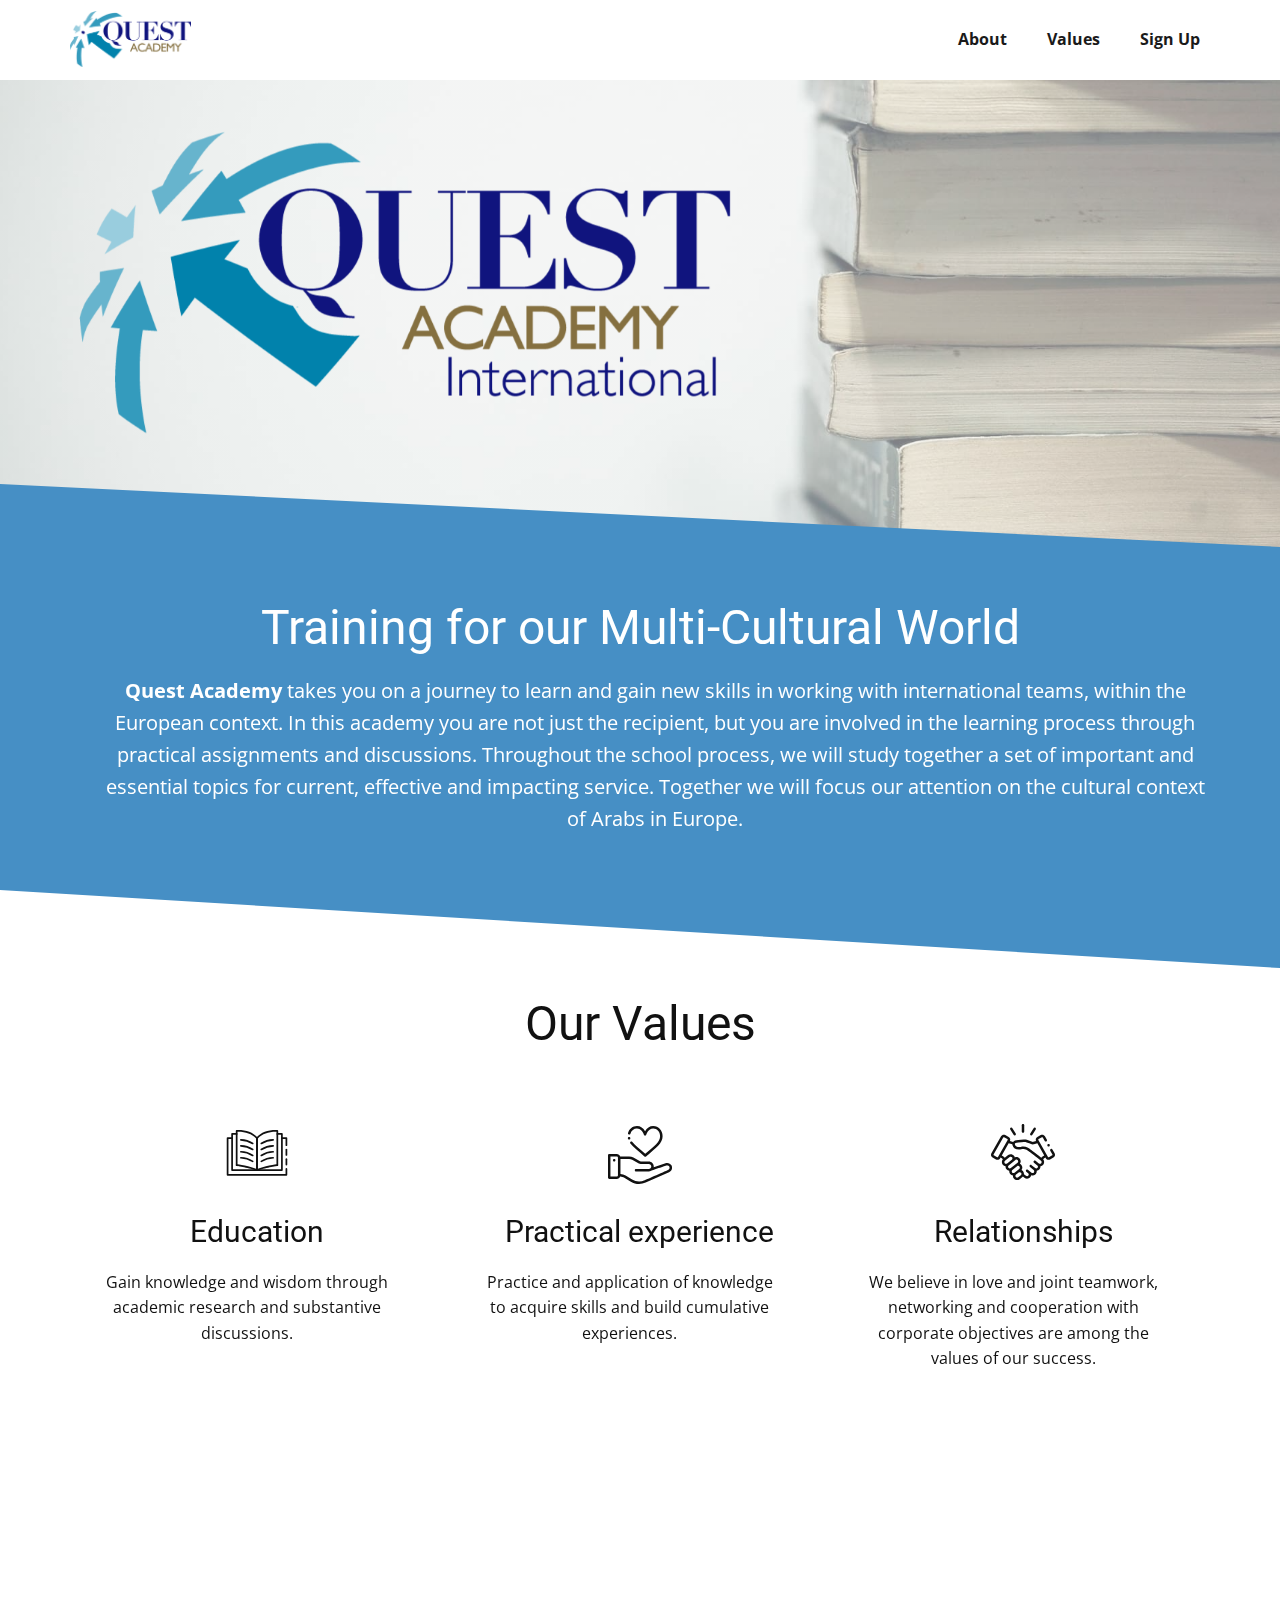
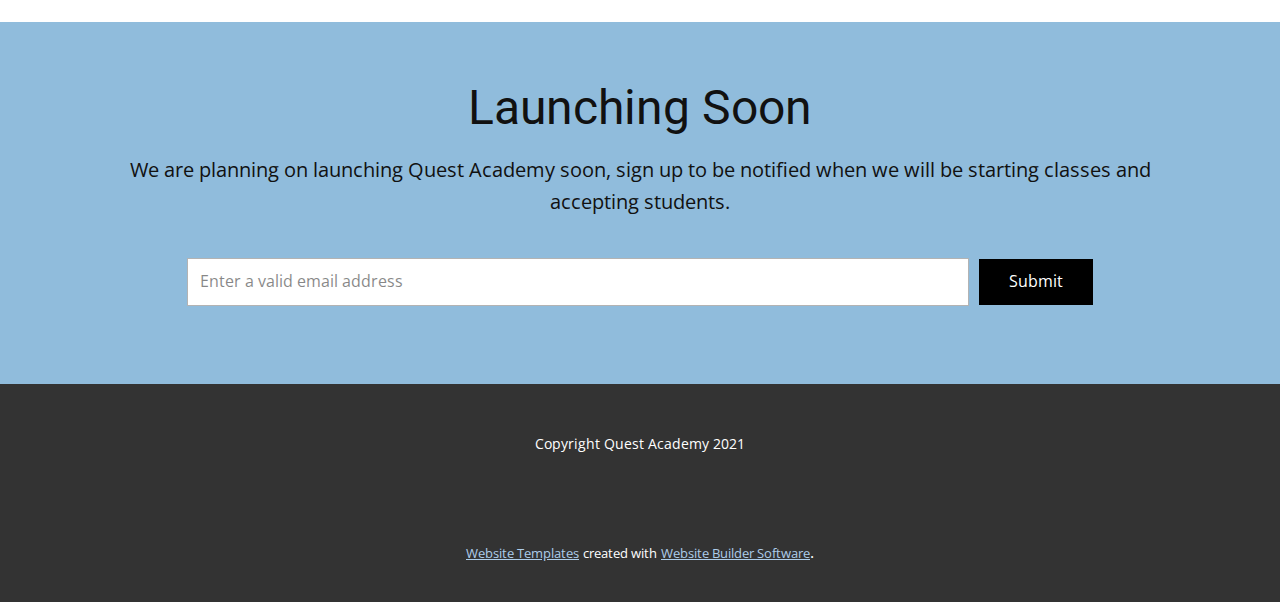
==== Home.html @ 36da14af "Complete overhaul of website to simplify it" ====
<!DOCTYPE html>
<html style="font-size: 16px;">
  <head>
    <meta name="viewport" content="width=device-width, initial-scale=1.0">
    <meta charset="utf-8">
    <meta name="keywords" content="Training for our Multi-Cultural World, Our Values, Launching Soon">
    <meta name="description" content="">
    <meta name="page_type" content="np-template-header-footer-from-plugin">
    <title>Home</title>
    <link rel="stylesheet" href="nicepage.css" media="screen">
<link rel="stylesheet" href="Home.css" media="screen">
    <script class="u-script" type="text/javascript" src="jquery.js" defer=""></script>
    <script class="u-script" type="text/javascript" src="nicepage.js" defer=""></script>
    <meta name="generator" content="Nicepage 3.13.2, nicepage.com">
    <link id="u-theme-google-font" rel="stylesheet" href="https://fonts.googleapis.com/css?family=Roboto:100,100i,300,300i,400,400i,500,500i,700,700i,900,900i|Open+Sans:300,300i,400,400i,600,600i,700,700i,800,800i">
    
    
    
    
    
    
    
    <script type="application/ld+json">{
		"@context": "http://schema.org",
		"@type": "Organization",
		"name": "",
		"url": "index.html",
		"logo": "images/QALogonosubtext.png"
}</script>
    <meta property="og:title" content="Home">
    <meta property="og:type" content="website">
    <meta name="theme-color" content="#478ac9">
    <link rel="canonical" href="index.html">
    <meta property="og:url" content="index.html">
  </head>
  <body class="u-body"><header class="u-clearfix u-header u-sticky u-white u-header" id="sec-e1b5"><div class="u-clearfix u-sheet u-sheet-1">
        <a href="#" class="u-image u-logo u-image-1" data-image-width="1000" data-image-height="463">
          <img src="images/QALogonosubtext.png" class="u-logo-image u-logo-image-1" data-image-width="121.2">
        </a>
        <nav class="u-menu u-menu-one-level u-offcanvas u-menu-1">
          <div class="menu-collapse" style="font-size: 1rem; letter-spacing: 0px; font-weight: 700;">
            <a class="u-button-style u-custom-active-border-color u-custom-active-color u-custom-border u-custom-border-color u-custom-borders u-custom-hover-border-color u-custom-hover-color u-custom-left-right-menu-spacing u-custom-padding-bottom u-custom-text-active-color u-custom-text-color u-custom-text-hover-color u-custom-top-bottom-menu-spacing u-nav-link u-text-active-palette-1-base u-text-hover-palette-2-base" href="#">
              <svg><use xmlns:xlink="http://www.w3.org/1999/xlink" xlink:href="#menu-hamburger"></use></svg>
              <svg version="1.1" xmlns="http://www.w3.org/2000/svg" xmlns:xlink="http://www.w3.org/1999/xlink"><defs><symbol id="menu-hamburger" viewBox="0 0 16 16" style="width: 16px; height: 16px;"><rect y="1" width="16" height="2"></rect><rect y="7" width="16" height="2"></rect><rect y="13" width="16" height="2"></rect>
</symbol>
</defs></svg>
            </a>
          </div>
          <div class="u-custom-menu u-nav-container">
            <ul class="u-nav u-spacing-20 u-unstyled u-nav-1"><li class="u-nav-item"><a class="u-border-active-palette-1-base u-border-hover-palette-1-base u-border-no-left u-border-no-right u-border-no-top u-button-style u-nav-link u-text-active-custom-color-1 u-text-grey-90 u-text-hover-custom-color-1" href="Home.html#sec-a750" data-page-id="876916446" style="padding: 10px;">About</a>
</li><li class="u-nav-item"><a class="u-border-active-palette-1-base u-border-hover-palette-1-base u-border-no-left u-border-no-right u-border-no-top u-button-style u-nav-link u-text-active-custom-color-1 u-text-grey-90 u-text-hover-custom-color-1" href="Home.html#sec-dbb0" data-page-id="876916446" style="padding: 10px;">Values</a>
</li><li class="u-nav-item"><a class="u-border-active-palette-1-base u-border-hover-palette-1-base u-border-no-left u-border-no-right u-border-no-top u-button-style u-nav-link u-text-active-custom-color-1 u-text-grey-90 u-text-hover-custom-color-1" href="Home.html#sec-e4e4" data-page-id="876916446" style="padding: 10px;">Sign Up</a>
</li></ul>
          </div>
          <div class="u-custom-menu u-nav-container-collapse">
            <div class="u-black u-container-style u-inner-container-layout u-opacity u-opacity-95 u-sidenav">
              <div class="u-sidenav-overflow">
                <div class="u-menu-close"></div>
                <ul class="u-align-center u-nav u-popupmenu-items u-unstyled u-nav-2"><li class="u-nav-item"><a class="u-button-style u-nav-link" href="Home.html#sec-a750" data-page-id="876916446" style="padding: 10px 20px;">About</a>
</li><li class="u-nav-item"><a class="u-button-style u-nav-link" href="Home.html#sec-dbb0" data-page-id="876916446" style="padding: 10px 20px;">Values</a>
</li><li class="u-nav-item"><a class="u-button-style u-nav-link" href="Home.html#sec-e4e4" data-page-id="876916446" style="padding: 10px 20px;">Sign Up</a>
</li></ul>
              </div>
            </div>
            <div class="u-black u-menu-overlay u-opacity u-opacity-70"></div>
          </div>
        </nav>
      </div></header>
    <section class="u-clearfix u-image u-parallax u-shading u-section-1" id="sec-7395" data-image-width="2000" data-image-height="1333">
      <img src="images/QAInternational.png" alt="" class="u-align-left u-image u-image-default u-image-1" data-image-width="1000" data-image-height="579" data-animation-name="fadeIn" data-animation-duration="1000" data-animation-delay="0" data-animation-direction="Left">
      <div class="u-expanded-width u-shape u-shape-svg u-text-custom-color-1 u-shape-1">
        <svg class="u-svg-link" preserveAspectRatio="none" viewBox="0 0 160 160" style=""><use xmlns:xlink="http://www.w3.org/1999/xlink" xlink:href="#svg-f0b7"></use></svg>
        <svg class="u-svg-content" viewBox="0 0 160 160" x="0px" y="0px" id="svg-f0b7"><path d="M160,160H0V0L160,160z"></path></svg>
      </div>
    </section>
    <section class="u-clearfix u-custom-color-1 u-section-2" id="sec-a750">
      <div class="u-clearfix u-sheet u-valign-middle u-sheet-1">
        <h1 class="u-align-center u-text u-text-default u-text-1" data-animation-name="fadeIn" data-animation-duration="1000" data-animation-delay="0" data-animation-direction="">Training for our Multi-Cultural World</h1>
        <p class="u-align-center u-large-text u-text u-text-default u-text-font u-text-variant u-text-2" data-animation-name="fadeIn" data-animation-duration="1000" data-animation-delay="0">
          <span style="font-weight: 700;">Quest Academy</span> takes you on a journey to learn and gain new skills in working with international teams, within the European context. In this academy you are not just the recipient, but you are involved in the learning process through practical assignments and discussions. Throughout the school process, we will study together a set of important and essential topics for current, effective and impacting service. Together we will focus our attention on the cultural context of Arabs in Europe.
        </p>
      </div>
    </section>
    <section class="u-clearfix u-section-3" id="sec-dbb0">
      <div class="u-expanded-width u-flip-horizontal u-flip-vertical u-shape u-shape-svg u-text-custom-color-1 u-shape-1">
        <svg class="u-svg-link" preserveAspectRatio="none" viewBox="0 0 160 160" style=""><use xmlns:xlink="http://www.w3.org/1999/xlink" xlink:href="#svg-7c71"></use></svg>
        <svg class="u-svg-content" viewBox="0 0 160 160" x="0px" y="0px" id="svg-7c71"><path d="M160,160H0V0L160,160z"></path></svg>
      </div>
      <h1 class="u-align-center u-text u-text-default u-text-1" data-animation-name="fadeIn" data-animation-duration="1000" data-animation-delay="0">Our Values</h1>
    </section>
    <section class="u-align-center u-clearfix u-section-4" id="sec-cf0f">
      <div class="u-clearfix u-sheet u-valign-middle u-sheet-1">
        <div class="u-expanded-width u-list u-list-1">
          <div class="u-repeater u-repeater-1">
            <div class="u-align-center u-container-style u-list-item u-repeater-item u-list-item-1" data-animation-name="fadeIn" data-animation-duration="1000" data-animation-delay="0">
              <div class="u-container-layout u-similar-container u-valign-top u-container-layout-1"><span class="u-icon u-icon-circle u-icon-1"><svg class="u-svg-link" preserveAspectRatio="xMidYMin slice" viewBox="0 0 74 74" style=""><use xmlns:xlink="http://www.w3.org/1999/xlink" xlink:href="#svg-b861"></use></svg><svg class="u-svg-content" viewBox="0 0 74 74" id="svg-b861"><path d="m71 41.34a1 1 0 0 1 -1-1v-6.23a1 1 0 0 1 2 0v6.23a1 1 0 0 1 -1 1z"></path><path d="m71 64.36h-68a1 1 0 0 1 -1-1v-42.42a1 1 0 0 1 1-1h5.21a1 1 0 0 1 0 2h-4.21v40.42h66v-5.78a1 1 0 0 1 2 0v6.78a1 1 0 0 1 -1 1z"></path><path d="m71 52.58a1 1 0 0 1 -1-1v-6.24a1 1 0 0 1 2 0v6.24a1 1 0 0 1 -1 1z"></path><path d="m71 30.11a1 1 0 0 1 -1-1v-7.17h-4.21a1 1 0 0 1 0-2h5.21a1 1 0 0 1 1 1v8.17a1 1 0 0 1 -1 1z"></path><path d="m65.8 58.9h-57.595a1 1 0 0 1 -1-1v-41.769a1 1 0 0 1 1-1h5.285a1 1 0 1 1 0 2h-4.285v39.769h55.595v-39.769h-4.29a1 1 0 1 1 0-2h5.29a1 1 0 0 1 1 1v41.769a1 1 0 0 1 -1 1z"></path><path d="m37 58.909a1 1 0 0 1 -1-1v-36.973a1 1 0 0 1 .278-.692c5.922-6.182 13.627-8.914 24.26-8.581a1 1 0 0 1 .969 1v39.437a1 1 0 0 1 -2 0v-38.459c-9.364-.113-16.22 2.343-21.507 7.7v36.568a1 1 0 0 1 -1 1z"></path><path d="m37 58.909a1 1 0 0 1 -1-1v-36.567c-5.293-5.359-12.173-7.842-21.517-7.7v38.458a1 1 0 0 1 -2 0v-39.437a1 1 0 0 1 .97-1c10.627-.33 18.339 2.4 24.269 8.581a1 1 0 0 1 .278.692v36.973a1 1 0 0 1 -1 1z"></path><path d="m37 58.911a1 1 0 0 1 -.441-1.9c7.7-3.765 23.169-5.821 23.823-5.907a1 1 0 0 1 .26 1.983c-.158.021-15.8 2.1-23.2 5.721a1 1 0 0 1 -.442.103z"></path><path d="m37 58.911a1 1 0 0 1 -.439-.1c-7.409-3.623-23.046-5.7-23.2-5.721a1 1 0 1 1 .26-1.983c.654.086 16.121 2.142 23.822 5.907a1 1 0 0 1 -.44 1.9z"></path><path d="m41.991 28.074a1 1 0 0 1 -.53-1.849 28.1 28.1 0 0 1 14.162-4.355 1 1 0 0 1 .058 2 26.129 26.129 0 0 0 -13.163 4.054 1 1 0 0 1 -.527.15z"></path><path d="m41.991 35a1 1 0 0 1 -.53-1.849 28.111 28.111 0 0 1 14.161-4.351.973.973 0 0 1 1.029.97 1 1 0 0 1 -.969 1.029 26.147 26.147 0 0 0 -13.164 4.055 1 1 0 0 1 -.527.146z"></path><path d="m41.991 41.926a1 1 0 0 1 -.53-1.849 28.1 28.1 0 0 1 14.162-4.355 1 1 0 0 1 .058 2 26.116 26.116 0 0 0 -13.163 4.054 1 1 0 0 1 -.527.15z"></path><path d="m41.991 48.852a1 1 0 0 1 -.53-1.852 28.105 28.105 0 0 1 14.162-4.356 1 1 0 0 1 .058 2 26.13 26.13 0 0 0 -13.163 4.056 1 1 0 0 1 -.527.152z"></path><path d="m32.009 28.074a1 1 0 0 1 -.527-.151 26.129 26.129 0 0 0 -13.163-4.054 1 1 0 0 1 -.97-1.029 1.013 1.013 0 0 1 1.028-.97 28.1 28.1 0 0 1 14.162 4.355 1 1 0 0 1 -.53 1.849z"></path><path d="m32.009 35a1 1 0 0 1 -.527-.151 26.147 26.147 0 0 0 -13.164-4.055 1 1 0 0 1 -.969-1.029.986.986 0 0 1 1.029-.97 28.111 28.111 0 0 1 14.161 4.356 1 1 0 0 1 -.53 1.849z"></path><path d="m32.009 41.926a1 1 0 0 1 -.527-.151 26.116 26.116 0 0 0 -13.163-4.054 1 1 0 0 1 .058-2 28.1 28.1 0 0 1 14.162 4.355 1 1 0 0 1 -.53 1.849z"></path><path d="m32.009 48.852a1 1 0 0 1 -.527-.151 26.13 26.13 0 0 0 -13.163-4.055 1 1 0 0 1 -.97-1.028 1.017 1.017 0 0 1 1.028-.971 28.105 28.105 0 0 1 14.162 4.353 1 1 0 0 1 -.53 1.849z"></path></svg></span>
                <h3 class="u-text u-text-1">Education</h3>
                <p class="u-text u-text-2">Gain knowledge and wisdom through academic research and substantive discussions.</p>
              </div>
            </div>
            <div class="u-align-center u-container-style u-list-item u-repeater-item u-list-item-2" data-animation-name="fadeIn" data-animation-duration="1000" data-animation-delay="0">
              <div class="u-container-layout u-similar-container u-valign-top u-container-layout-2"><span class="u-icon u-icon-circle u-icon-2"><svg class="u-svg-link" preserveAspectRatio="xMidYMin slice" viewBox="0 -24 511.99906 511" style=""><use xmlns:xlink="http://www.w3.org/1999/xlink" xlink:href="#svg-1f4c"></use></svg><svg class="u-svg-content" viewBox="0 -24 511.99906 511" id="svg-1f4c"><path d="m50 262.597656c-5.519531 0-10 4.480469-10 10 0 5.519532 4.480469 10 10 10s10-4.480468 10-10c0-5.519531-4.480469-10-10-10zm0 0"></path><path d="m459.617188 297.273438-94.273438 32.410156c.417969-2.320313.652344-4.6875.652344-7.089844 0-22.054688-17.941406-40-40-40h-64.757813c-1.71875 0-3.414062-.441406-4.910156-1.285156l-52.832031-29.714844c-10.445313-5.886719-22.316406-9-34.328125-9h-70.890625c-4.125-11.636719-15.242188-19.996094-28.277344-19.996094h-60c-5.523438 0-10 4.476563-10 10v179.996094c0 5.523438 4.476562 10 10 10h60c12.738281 0 23.660156-8.003906 27.996094-19.246094 11.320312 1.40625 24.417968 4.753906 32.648437 9.691406l52.296875 31.378907c19.8125 11.890625 42.496094 18.175781 65.605469 18.175781 18.3125 0 36.054687-3.84375 52.738281-11.421875l186.644532-82.183594c20.671874-8.386719 30.878906-33.1875 19.0625-55.046875-8.691407-16.085937-29.046876-23.242187-47.375-16.667968zm-379.617188 95.367187c-.023438 5.492187-4.503906 9.953125-10 9.953125h-50v-159.996094h50c5.511719 0 10 4.484375 10 10zm400.332031-42.148437c-.105469.039062-.210937.085937-.316406.128906 0 0-186.921875 82.304687-186.957031 82.320312-14.082032 6.40625-29.058594 9.652344-44.511719 9.652344-19.484375 0-38.609375-5.296875-55.3125-15.324219l-52.300781-31.378906c-11.195313-6.714844-27.226563-10.808594-40.933594-12.449219v-120.84375h69.167969c8.578125 0 17.054687 2.21875 24.519531 6.425782l52.832031 29.714843c4.476563 2.523438 9.570313 3.859375 14.71875 3.859375h64.757813c11.027344 0 20 8.96875 20 20 0 10.988282-8.976563 20-20 20h-101.65625c-5.523438 0-10 4.476563-10 10 0 5.519532 4.476562 9.996094 10 9.996094h101.65625c6.558594 0 13.015625-1.628906 18.746094-4.683594 0 0 121.542968-41.78125 121.589843-41.796875 8.960938-3.234375 19.09375-.015625 23.066407 7.335938 5.957031 11.019531 1.03125 23-9.066407 27.042969zm0 0"></path><path d="m291.246094 243.054688c1.882812 1.628906 4.214844 2.441406 6.550781 2.441406s4.671875-.8125 6.550781-2.441406c81.589844-70.710938 132.058594-106.496094 132.058594-162.105469 0-43.992188-31.144531-80.449219-74.898438-80.449219-28.734374 0-50.738281 16.5625-64.910156 41.417969-14.140625-24.800781-36.121094-41.417969-64.898437-41.417969-33.496094 0-61.5 21.707031-71.34375 55.296875-1.554688 5.300781 1.484375 10.855469 6.785156 12.410156 5.300781 1.554688 10.855469-1.484375 12.40625-6.785156 7.285156-24.859375 27.753906-40.921875 52.152344-40.921875 28.527343 0 48.539062 25.332031 55.261719 48.917969 1.199218 4.332031 5.144531 7.332031 9.636718 7.332031 4.496094 0 8.4375-3 9.636719-7.332031.136719-.488281 14.027344-48.917969 55.273437-48.917969 31.296876 0 54.898438 25.984375 54.898438 60.449219 0 44.484375-43.484375 76.554687-118.617188 141.335937-45.777343-39.3125-82.140624-66.984375-102.808593-94.054687-3.351563-4.390625-9.625-5.234375-14.015625-1.882813-4.390625 3.351563-5.230469 9.625-1.882813 14.019532 23.296875 30.511718 62.625 59.746093 112.164063 102.6875zm0 0"></path><path d="m169 88.597656c-5.519531 0-10 4.480469-10 10 0 5.519532 4.480469 10 10 10s10-4.480468 10-10c0-5.519531-4.480469-10-10-10zm0 0"></path></svg></span>
                <h3 class="u-text u-text-3">Practical experience</h3>
                <p class="u-text u-text-4">Practice and application of knowledge to acquire skills and build cumulative experiences.</p>
              </div>
            </div>
            <div class="u-align-center u-container-style u-list-item u-repeater-item u-list-item-3" data-animation-name="fadeIn" data-animation-duration="1000" data-animation-delay="0">
              <div class="u-container-layout u-similar-container u-valign-top u-container-layout-3"><span class="u-icon u-icon-circle u-icon-3"><svg class="u-svg-link" preserveAspectRatio="xMidYMin slice" viewBox="0 0 512 512" style=""><use xmlns:xlink="http://www.w3.org/1999/xlink" xlink:href="#svg-2693"></use></svg><svg class="u-svg-content" viewBox="0 0 512 512" id="svg-2693"><g><path d="m255.995 101.946c5.522 0 10-4.478 10-10v-50.94c0-5.522-4.477-10-10-10s-10 4.477-10 10v50.94c.001 5.522 4.478 10 10 10z"></path><path d="m180.812 118.373c1.901 3.017 5.148 4.669 8.469 4.669 1.822 0 3.667-.498 5.322-1.541 4.672-2.944 6.072-9.119 3.128-13.792l-26.644-42.275c-2.945-4.672-9.12-6.073-13.791-3.128-4.672 2.944-6.072 9.119-3.128 13.792z"></path><path d="m317.42 121.504c1.655 1.041 3.498 1.538 5.318 1.538 3.322 0 6.571-1.654 8.472-4.673l26.616-42.275c2.942-4.674 1.539-10.847-3.135-13.791-4.676-2.941-10.847-1.537-13.79 3.135l-26.616 42.275c-2.942 4.675-1.538 10.848 3.135 13.791z"></path><path d="m508.776 266.432-17.375-30.695c-2.722-4.808-8.824-6.498-13.627-3.776-4.807 2.721-6.497 8.822-3.776 13.627l17.367 30.682c.87 1.542.644 3.029.432 3.778-.204.721-.766 2.052-2.236 2.864l-26.778 14.833c-2.379 1.314-5.484.484-6.781-1.804l-6.803-12.034c-.028-.054-.06-.104-.089-.157l-70.33-124.394c-.869-1.531-.649-2.999-.441-3.738.201-.715.759-2.036 2.229-2.849l26.81-14.836c2.409-1.334 5.438-.524 6.755 1.81l15.674 27.693c2.721 4.807 8.824 6.496 13.628 3.777 4.807-2.72 6.497-8.822 3.777-13.628l-15.667-27.681c-6.682-11.846-21.864-16.095-33.846-9.472l-26.809 14.836c-5.801 3.206-9.992 8.505-11.8 14.924-1.706 6.052-1.096 12.37 1.697 17.915l-14.768 4.28c-6.291 1.82-10.109 2.807-12.228 2.807-.009 0-.017 0-.025 0-1.459-.005-3.05-.562-7.591-2.282-2.06-.78-4.625-1.752-7.778-2.852l-26.165-9.147c-14.471-5.054-20.998-4.782-30.454-3.919l-44.616 3.993c-20.339 1.802-33.306 6.39-40.464 14.347l-25.426-7.367c2.736-5.521 3.323-11.778 1.633-17.775-1.808-6.415-5.996-11.713-11.791-14.919l-26.794-14.843c-11.992-6.629-27.183-2.378-33.866 9.465l-77.204 136.523c-3.305 5.819-4.123 12.587-2.301 19.058 1.81 6.426 6 11.73 11.79 14.932l26.794 14.841c3.831 2.118 7.993 3.124 12.1 3.124 8.725 0 17.207-4.539 21.766-12.588l2.831-5.008c7.726 3.401 14.213 8.342 18.634 14.192-4.318 5.046-7.038 11.273-7.801 18.046-1.008 8.957 1.522 17.745 7.124 24.75 5.554 6.945 13.496 11.327 22.377 12.359-.94 8.881 1.6 17.583 7.159 24.51 5.746 7.184 13.867 11.375 22.362 12.364-.936 8.868 1.595 17.562 7.137 24.493 5.551 6.96 13.495 11.351 22.385 12.383-.941 8.888 1.599 17.595 7.158 24.523 6.626 8.284 16.408 12.597 26.283 12.596 7.372 0 14.796-2.404 20.994-7.354l20.938-16.754c1.663-1.327 3.174-2.794 4.533-4.374l11.96 9.554c6.185 4.936 13.592 7.334 20.954 7.333 9.88-.001 19.678-4.319 26.313-12.611 3.497-4.372 5.711-9.362 6.711-14.513 3.497 1.21 7.189 1.835 10.953 1.834 1.262 0 2.532-.07 3.806-.211 8.96-.995 16.972-5.401 22.539-12.383 5.569-6.938 8.109-15.639 7.17-24.519 8.489-.991 16.614-5.181 22.377-12.362 5.74-7.177 8.044-16.013 7.142-24.511 8.876-1.034 16.814-5.415 22.355-12.344 5.606-6.986 8.147-15.761 7.154-24.711-.754-6.794-3.476-13.042-7.802-18.102 4.408-5.848 10.882-10.795 18.613-14.194l2.837 5.018c4.556 8.046 13.034 12.583 21.761 12.583 4.109-.001 8.275-1.007 12.11-3.127l26.779-14.834c5.788-3.2 9.976-8.496 11.793-14.911 1.832-6.465 1.031-13.233-2.262-19.068zm-452.783 29.504c-1.3 2.296-4.407 3.124-6.776 1.813l-26.793-14.84c-1.463-.81-2.021-2.136-2.225-2.855-.209-.745-.432-2.224.45-3.774l77.216-136.55c.884-1.567 2.55-2.445 4.28-2.445.842 0 1.698.207 2.488.644l26.786 14.838c.003.002.006.004.009.005 1.466.811 2.023 2.132 2.225 2.847.208.739.428 2.207-.451 3.755zm72.974 51.46c-2.82 2.259-6.381 3.28-10.02 2.875-3.641-.404-6.886-2.178-9.14-4.996-2.259-2.825-3.277-6.385-2.868-10.023.407-3.623 2.182-6.852 5.016-9.107l37.438-29.926c5.876-4.691 14.477-3.726 19.173 2.139 2.258 2.823 3.277 6.377 2.869 10.004-.406 3.615-2.182 6.841-5 9.083-.062.049-.115.104-.175.155l-37.284 29.789c-.003.002-.006.005-.009.007zm10.364 34.734c-2.257-2.813-3.277-6.358-2.874-9.982.403-3.627 2.18-6.871 5.002-9.134l.003-.002c.002-.001.004-.003.006-.004.001 0 .001-.001.002-.002l53.926-43.084c5.875-4.692 14.478-3.734 19.173 2.139 2.255 2.819 3.274 6.369 2.871 9.995-.404 3.63-2.186 6.874-5.015 9.134l-53.912 43.068c-5.882 4.694-14.482 3.747-19.182-2.128zm38.658 41.89c-3.64-.404-6.882-2.18-9.139-5.01-2.255-2.819-3.274-6.369-2.871-9.995.404-3.627 2.183-6.868 5.008-9.128.002-.002.005-.004.007-.006l37.318-29.812c.044-.034.092-.063.136-.098 5.86-4.691 14.46-3.736 19.16 2.122 2.259 2.824 3.278 6.384 2.869 10.022-.408 3.623-2.183 6.852-5.016 9.107l-37.437 29.925c-2.829 2.259-6.394 3.275-10.035 2.873zm65.518 8.118c-.405 3.627-2.182 6.864-5.012 9.124l-20.939 16.757c-5.883 4.695-14.483 3.75-19.181-2.126-2.257-2.811-3.278-6.359-2.875-9.99s2.178-6.87 4.995-9.12c.003-.002.007-.005.01-.007l20.934-16.734c.011-.009.023-.016.034-.024 5.877-4.69 14.478-3.729 19.174 2.139 2.249 2.814 3.266 6.357 2.86 9.981zm158.678-86.864c-2.254 2.818-5.5 4.593-9.14 4.997-3.637.409-7.2-.615-10.02-2.875-.001-.001-.003-.002-.005-.003-.001-.001-.003-.002-.004-.003l-26.758-21.379c-4.316-3.448-10.608-2.744-14.054 1.57-3.447 4.314-2.744 10.607 1.57 14.054l26.749 21.372c5.868 4.699 6.835 13.283 2.165 19.122-4.712 5.872-13.313 6.827-19.185 2.124l-29.025-23.162c-4.316-3.444-10.608-2.737-14.053 1.579-3.444 4.316-2.738 10.608 1.579 14.053l29.011 23.151c2.827 2.264 4.606 5.51 5.01 9.141.403 3.624-.617 7.17-2.893 10.005-2.249 2.82-5.491 4.595-9.13 5-3.643.401-7.208-.616-10.026-2.865l-14.442-11.55c-.025-.02-.047-.041-.072-.061l-12.202-9.755-2.281-1.824c-4.315-3.45-10.607-2.749-14.055 1.563-.431.54-.798 1.11-1.1 1.702-1.448 2.83-1.424 6.149-.065 8.932.629 1.289 1.535 2.466 2.729 3.421l14.521 11.613c5.829 4.707 6.782 13.262 2.115 19.097-4.697 5.871-13.299 6.83-19.172 2.145l-16.475-13.162c.686-8.559-1.85-16.906-7.214-23.613-3.334-4.167-7.469-7.323-12.01-9.44 3.328-4.617 5.441-10.041 6.097-15.873 1.008-8.956-1.522-17.744-7.134-24.761-3.335-4.156-7.465-7.305-11.997-9.417 3.334-4.631 5.447-10.066 6.097-15.906.995-8.936-1.537-17.707-7.129-24.7-9.622-12.03-25.894-15.687-39.437-9.939-1.084-4.978-3.299-9.674-6.569-13.763-11.578-14.468-32.78-16.835-47.271-5.273l-26.776 21.403c-6.055-7.727-14.286-14.135-24.018-18.705l55.079-97.421 29.326 8.497c.134 1.569.388 3.219.813 4.967 7.099 29.188 33.973 42.788 70.136 35.501 30.47-6.131 43.014 3.002 67.997 21.195 2.592 1.887 5.285 3.848 8.104 5.867 17.967 12.89 37.167 28.041 50.04 38.31l32.46 25.942c2.82 2.25 4.595 5.49 4.998 9.124.403 3.631-.617 7.179-2.884 10.003zm-.311-43.286-21.783-17.409c-13.051-10.411-32.522-25.774-50.867-38.936-2.78-1.991-5.431-3.922-7.983-5.78-25.906-18.865-44.629-32.495-83.717-24.634-11.964 2.411-40.468 5.23-46.755-20.618-.886-3.649.014-4.903.397-5.438 1.337-1.864 6.717-6.401 27.766-8.265l44.663-3.997c7.278-.664 10.929-.998 22.037 2.882l26.168 9.148c2.909 1.016 5.235 1.896 7.288 2.674 12.6 4.773 15.939 4.772 32.492-.019l19.292-5.59 55.005 97.289c-9.735 4.567-17.958 10.97-24.003 18.693z"></path><path d="m460.57 211.599c5.522 0 10-4.492 10-10.015s-4.478-10-10-10-10 4.478-10 10v.028c0 5.523 4.478 9.987 10 9.987z"></path>
</g></svg></span>
                <h3 class="u-text u-text-5">Relationships</h3>
                <p class="u-text u-text-6">We believe in love and joint teamwork, networking and cooperation with corporate objectives are among the values of our success.</p>
              </div>
            </div>
          </div>
        </div>
      </div>
    </section>
    <section class="u-clearfix u-image u-parallax u-section-5" id="sec-227b" data-image-width="1200" data-image-height="1186">
      <div class="u-clearfix u-sheet u-sheet-1"></div>
    </section>
    <section class="u-clearfix u-custom-color-2 u-section-6" id="sec-e4e4">
      <div class="u-clearfix u-sheet u-sheet-1">
        <h1 class="u-align-center u-text u-text-body-color u-text-default u-text-1">Launching Soon</h1>
        <p class="u-align-center u-large-text u-text u-text-body-color u-text-default u-text-font u-text-variant u-text-2">We are planning on launching Quest Academy soon, sign up to be notified when we will be starting classes and accepting students.</p>
        <div class="u-align-center u-form u-form-1">
          <form action="https://questacademyinternational.us1.list-manage.com/subscribe/post?u=75ea905b2acad8e9fc713eb30&amp;id=ac96e9e968" method="POST" class="u-clearfix u-form-horizontal u-form-spacing-10 u-inner-form" style="padding: 10px" source="mailchimp" name="form">
            <input type="hidden" id="siteId" name="siteId" value="46840313">
            <input type="hidden" id="pageId" name="pageId" value="876916446">
            <div class="u-form-email u-form-group">
              <label for="email-a28e" class="u-form-control-hidden u-label">Email</label>
              <input type="email" placeholder="Enter a valid email address" id="email-a28e" name="email" class="u-border-1 u-border-grey-30 u-input u-input-rectangle u-white" required="">
            </div>
            <div class="u-align-left u-form-group u-form-submit">
              <a href="#" class="u-black u-btn u-btn-submit u-button-style u-hover-white u-btn-1">Submit</a>
              <input type="submit" value="submit" class="u-form-control-hidden">
            </div>
            <div class="u-form-send-message u-form-send-success"> Thank you! Your message has been sent. </div>
            <div class="u-form-send-error u-form-send-message"> Unable to send your message. Please fix errors then try again. </div>
            <input type="hidden" value="" name="recaptchaResponse">
          </form>
        </div>
      </div>
    </section>
    <style class="u-overlap-style">.u-overlap:not(.u-sticky-scroll) .u-header {
}</style>
    
    
    <footer class="u-align-center u-clearfix u-footer u-grey-80 u-footer" id="sec-b303"><div class="u-clearfix u-sheet u-sheet-1">
        <p class="u-small-text u-text u-text-variant u-text-1">Copyright Quest Academy 2021</p>
      </div></footer>
    <section class="u-backlink u-clearfix u-grey-80">
      <a class="u-link" href="https://nicepage.com/website-templates" target="_blank">
        <span>Website Templates</span>
      </a>
      <p class="u-text">
        <span>created with</span>
      </p>
      <a class="u-link" href="https://nicepage.com/" target="_blank">
        <span>Website Builder Software</span>
      </a>. 
    </section>
  </body>
</html>
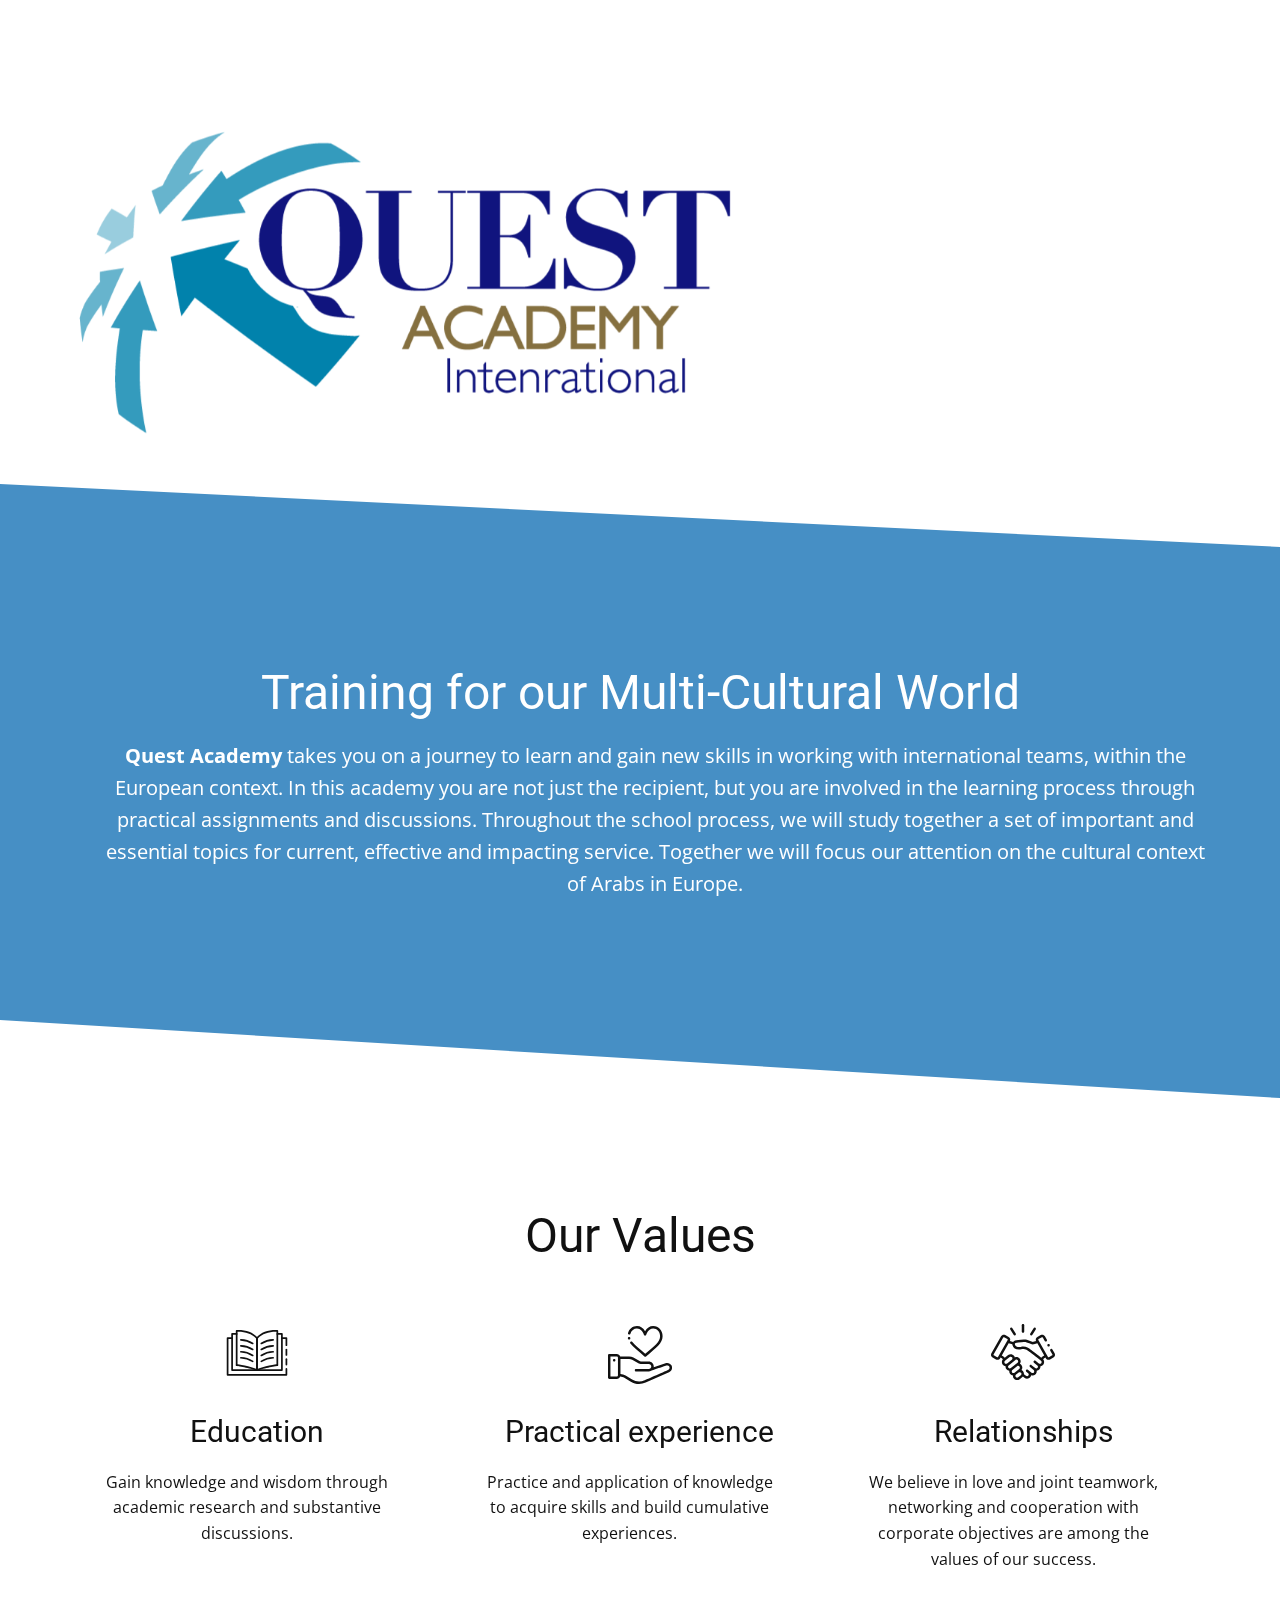
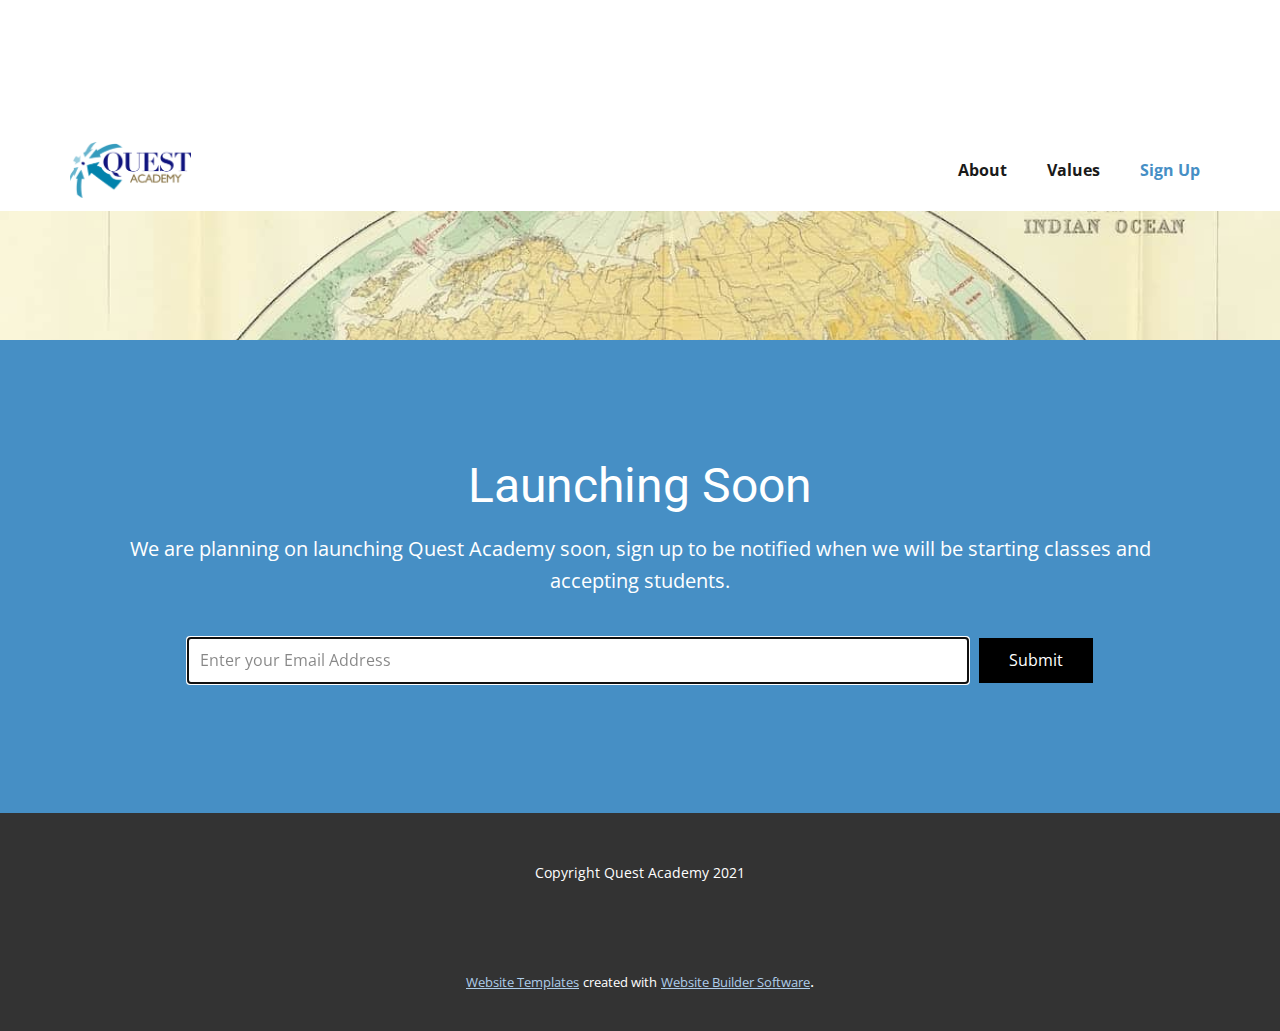
==== commit f9749e72: "Minor updates and added spacing" ====
--- a/Home.html
+++ b/Home.html
@@ -34,7 +34,7 @@
     <meta property="og:url" content="index.html">
   </head>
   <body class="u-body"><header class="u-clearfix u-header u-sticky u-white u-header" id="sec-e1b5"><div class="u-clearfix u-sheet u-sheet-1">
-        <a href="#" class="u-image u-logo u-image-1" data-image-width="1000" data-image-height="463">
+        <a href="#home" class="u-image u-logo u-image-1" data-image-width="1000" data-image-height="463" title="Home">
           <img src="images/QALogonosubtext.png" class="u-logo-image u-logo-image-1" data-image-width="121.2">
         </a>
         <nav class="u-menu u-menu-one-level u-offcanvas u-menu-1">
@@ -47,18 +47,18 @@
             </a>
           </div>
           <div class="u-custom-menu u-nav-container">
-            <ul class="u-nav u-spacing-20 u-unstyled u-nav-1"><li class="u-nav-item"><a class="u-border-active-palette-1-base u-border-hover-palette-1-base u-border-no-left u-border-no-right u-border-no-top u-button-style u-nav-link u-text-active-custom-color-1 u-text-grey-90 u-text-hover-custom-color-1" href="Home.html#sec-a750" data-page-id="876916446" style="padding: 10px;">About</a>
-</li><li class="u-nav-item"><a class="u-border-active-palette-1-base u-border-hover-palette-1-base u-border-no-left u-border-no-right u-border-no-top u-button-style u-nav-link u-text-active-custom-color-1 u-text-grey-90 u-text-hover-custom-color-1" href="Home.html#sec-dbb0" data-page-id="876916446" style="padding: 10px;">Values</a>
-</li><li class="u-nav-item"><a class="u-border-active-palette-1-base u-border-hover-palette-1-base u-border-no-left u-border-no-right u-border-no-top u-button-style u-nav-link u-text-active-custom-color-1 u-text-grey-90 u-text-hover-custom-color-1" href="Home.html#sec-e4e4" data-page-id="876916446" style="padding: 10px;">Sign Up</a>
+            <ul class="u-nav u-spacing-20 u-unstyled u-nav-1"><li class="u-nav-item"><a class="u-border-active-palette-1-base u-border-hover-palette-1-base u-button-style u-nav-link u-text-active-custom-color-1 u-text-grey-90 u-text-hover-custom-color-1" href="#about" style="padding: 10px;">About</a>
+</li><li class="u-nav-item"><a class="u-border-active-palette-1-base u-border-hover-palette-1-base u-button-style u-nav-link u-text-active-custom-color-1 u-text-grey-90 u-text-hover-custom-color-1" href="#values" style="padding: 10px;">Values</a>
+</li><li class="u-nav-item"><a class="u-border-active-palette-1-base u-border-hover-palette-1-base u-button-style u-nav-link u-text-active-custom-color-1 u-text-grey-90 u-text-hover-custom-color-1" href="#signUp" style="padding: 10px;">Sign Up</a>
 </li></ul>
           </div>
           <div class="u-custom-menu u-nav-container-collapse">
             <div class="u-black u-container-style u-inner-container-layout u-opacity u-opacity-95 u-sidenav">
               <div class="u-sidenav-overflow">
                 <div class="u-menu-close"></div>
-                <ul class="u-align-center u-nav u-popupmenu-items u-unstyled u-nav-2"><li class="u-nav-item"><a class="u-button-style u-nav-link" href="Home.html#sec-a750" data-page-id="876916446" style="padding: 10px 20px;">About</a>
-</li><li class="u-nav-item"><a class="u-button-style u-nav-link" href="Home.html#sec-dbb0" data-page-id="876916446" style="padding: 10px 20px;">Values</a>
-</li><li class="u-nav-item"><a class="u-button-style u-nav-link" href="Home.html#sec-e4e4" data-page-id="876916446" style="padding: 10px 20px;">Sign Up</a>
+                <ul class="u-align-center u-nav u-popupmenu-items u-unstyled u-nav-2"><li class="u-nav-item"><a class="u-button-style u-nav-link" href="#about" style="padding: 10px;">About</a>
+</li><li class="u-nav-item"><a class="u-button-style u-nav-link" href="#values" style="padding: 10px;">Values</a>
+</li><li class="u-nav-item"><a class="u-button-style u-nav-link" href="#signUp" style="padding: 10px;">Sign Up</a>
 </li></ul>
               </div>
             </div>
@@ -66,22 +66,22 @@
           </div>
         </nav>
       </div></header>
-    <section class="u-clearfix u-image u-parallax u-shading u-section-1" id="sec-7395" data-image-width="2000" data-image-height="1333">
-      <img src="images/QAInternational.png" alt="" class="u-align-left u-image u-image-default u-image-1" data-image-width="1000" data-image-height="579" data-animation-name="fadeIn" data-animation-duration="1000" data-animation-delay="0" data-animation-direction="Left">
+    <section class="u-clearfix u-image u-parallax u-shading u-section-1" id="home" data-image-width="2000" data-image-height="1333">
+      <img src="images/QAInternationalLogoNoDot.png" alt="" class="u-align-left u-image u-image-default u-image-1" data-image-width="1000" data-image-height="579" data-animation-name="fadeIn" data-animation-duration="1000" data-animation-delay="0" data-animation-direction="Left">
       <div class="u-expanded-width u-shape u-shape-svg u-text-custom-color-1 u-shape-1">
         <svg class="u-svg-link" preserveAspectRatio="none" viewBox="0 0 160 160" style=""><use xmlns:xlink="http://www.w3.org/1999/xlink" xlink:href="#svg-f0b7"></use></svg>
         <svg class="u-svg-content" viewBox="0 0 160 160" x="0px" y="0px" id="svg-f0b7"><path d="M160,160H0V0L160,160z"></path></svg>
       </div>
     </section>
-    <section class="u-clearfix u-custom-color-1 u-section-2" id="sec-a750">
-      <div class="u-clearfix u-sheet u-valign-middle u-sheet-1">
+    <section class="u-clearfix u-custom-color-1 u-section-2" id="about">
+      <div class="u-clearfix u-sheet u-sheet-1">
         <h1 class="u-align-center u-text u-text-default u-text-1" data-animation-name="fadeIn" data-animation-duration="1000" data-animation-delay="0" data-animation-direction="">Training for our Multi-Cultural World</h1>
         <p class="u-align-center u-large-text u-text u-text-default u-text-font u-text-variant u-text-2" data-animation-name="fadeIn" data-animation-duration="1000" data-animation-delay="0">
           <span style="font-weight: 700;">Quest Academy</span> takes you on a journey to learn and gain new skills in working with international teams, within the European context. In this academy you are not just the recipient, but you are involved in the learning process through practical assignments and discussions. Throughout the school process, we will study together a set of important and essential topics for current, effective and impacting service. Together we will focus our attention on the cultural context of Arabs in Europe.
         </p>
       </div>
     </section>
-    <section class="u-clearfix u-section-3" id="sec-dbb0">
+    <section class="u-clearfix u-section-3" id="values">
       <div class="u-expanded-width u-flip-horizontal u-flip-vertical u-shape u-shape-svg u-text-custom-color-1 u-shape-1">
         <svg class="u-svg-link" preserveAspectRatio="none" viewBox="0 0 160 160" style=""><use xmlns:xlink="http://www.w3.org/1999/xlink" xlink:href="#svg-7c71"></use></svg>
         <svg class="u-svg-content" viewBox="0 0 160 160" x="0px" y="0px" id="svg-7c71"><path d="M160,160H0V0L160,160z"></path></svg>
@@ -89,7 +89,7 @@
       <h1 class="u-align-center u-text u-text-default u-text-1" data-animation-name="fadeIn" data-animation-duration="1000" data-animation-delay="0">Our Values</h1>
     </section>
     <section class="u-align-center u-clearfix u-section-4" id="sec-cf0f">
-      <div class="u-clearfix u-sheet u-valign-middle u-sheet-1">
+      <div class="u-clearfix u-sheet u-sheet-1">
         <div class="u-expanded-width u-list u-list-1">
           <div class="u-repeater u-repeater-1">
             <div class="u-align-center u-container-style u-list-item u-repeater-item u-list-item-1" data-animation-name="fadeIn" data-animation-duration="1000" data-animation-delay="0">
@@ -118,17 +118,17 @@
     <section class="u-clearfix u-image u-parallax u-section-5" id="sec-227b" data-image-width="1200" data-image-height="1186">
       <div class="u-clearfix u-sheet u-sheet-1"></div>
     </section>
-    <section class="u-clearfix u-custom-color-2 u-section-6" id="sec-e4e4">
+    <section class="u-clearfix u-custom-color-1 u-section-6" id="signUp">
       <div class="u-clearfix u-sheet u-sheet-1">
-        <h1 class="u-align-center u-text u-text-body-color u-text-default u-text-1">Launching Soon</h1>
-        <p class="u-align-center u-large-text u-text u-text-body-color u-text-default u-text-font u-text-variant u-text-2">We are planning on launching Quest Academy soon, sign up to be notified when we will be starting classes and accepting students.</p>
+        <h1 class="u-align-center u-text u-text-default u-text-1">Launching Soon</h1>
+        <p class="u-align-center u-large-text u-text u-text-default u-text-font u-text-variant u-text-2">We are planning on launching Quest Academy soon, sign up to be notified when we will be starting classes and accepting students.</p>
         <div class="u-align-center u-form u-form-1">
-          <form action="https://questacademyinternational.us1.list-manage.com/subscribe/post?u=75ea905b2acad8e9fc713eb30&amp;id=ac96e9e968" method="POST" class="u-clearfix u-form-horizontal u-form-spacing-10 u-inner-form" style="padding: 10px" source="mailchimp" name="form">
+          <form action="https://questacademyinternational.us1.list-manage.com/subscribe/post?u=75ea905b2acad8e9fc713eb30&amp;amp;id=ac96e9e968" method="POST" class="u-clearfix u-form-horizontal u-form-spacing-10 u-inner-form" style="padding: 10px" source="mailchimp" name="form">
             <input type="hidden" id="siteId" name="siteId" value="46840313">
             <input type="hidden" id="pageId" name="pageId" value="876916446">
             <div class="u-form-email u-form-group">
               <label for="email-a28e" class="u-form-control-hidden u-label">Email</label>
-              <input type="email" placeholder="Enter a valid email address" id="email-a28e" name="email" class="u-border-1 u-border-grey-30 u-input u-input-rectangle u-white" required="">
+              <input type="email" placeholder="Enter your Email Address" id="email-a28e" name="EMAIL" class="u-border-1 u-border-grey-30 u-input u-input-rectangle u-white" required="" autofocus="autofocus">
             </div>
             <div class="u-align-left u-form-group u-form-submit">
               <a href="#" class="u-black u-btn u-btn-submit u-button-style u-hover-white u-btn-1">Submit</a>
--- a/Home.css
+++ b/Home.css
@@ -63,17 +63,17 @@
 }
 
 .u-section-2 .u-sheet-1 {
-  min-height: 342px;
+  min-height: 472px;
 }
 
 .u-section-2 .u-text-1 {
   animation-duration: 1000ms;
-  margin: 55px auto 0 191px;
+  margin: 120px auto 0 191px;
 }
 
 .u-section-2 .u-text-2 {
   animation-duration: 1000ms;
-  margin: 20px auto 55px 30px;
+  margin: 20px auto 120px 30px;
 }
 
 @media (max-width: 1199px) {
@@ -97,7 +97,7 @@
     margin-left: 75px;
   }
 }.u-section-3 {
-  min-height: 198px;
+  min-height: 269px;
 }
 
 .u-section-3 .u-shape-1 {
@@ -108,16 +108,16 @@
 
 .u-section-3 .u-text-1 {
   animation-duration: 1000ms;
-  margin: 30px auto 38px;
+  margin: 112px auto 26px;
 }.u-section-4 .u-sheet-1 {
-  min-height: 316px;
+  min-height: 435px;
 }
 
 .u-section-4 .u-list-1 {
   min-height: 315px;
   grid-template-rows: auto;
   height: auto;
-  margin: 1px auto 1px 0;
+  margin: 1px auto 115px 0;
 }
 
 .u-section-4 .u-repeater-1 {
@@ -304,11 +304,11 @@
 }
 
 .u-section-6 .u-sheet-1 {
-  min-height: 362px;
+  min-height: 473px;
 }
 
 .u-section-6 .u-text-1 {
-  margin: 60px auto 0;
+  margin: 120px auto 0;
 }
 
 .u-section-6 .u-text-2 {
@@ -318,7 +318,7 @@
 .u-section-6 .u-form-1 {
   height: 67px;
   width: 926px;
-  margin: 30px auto 60px;
+  margin: 30px auto -27px;
 }
 
 .u-section-6 .u-btn-1 {
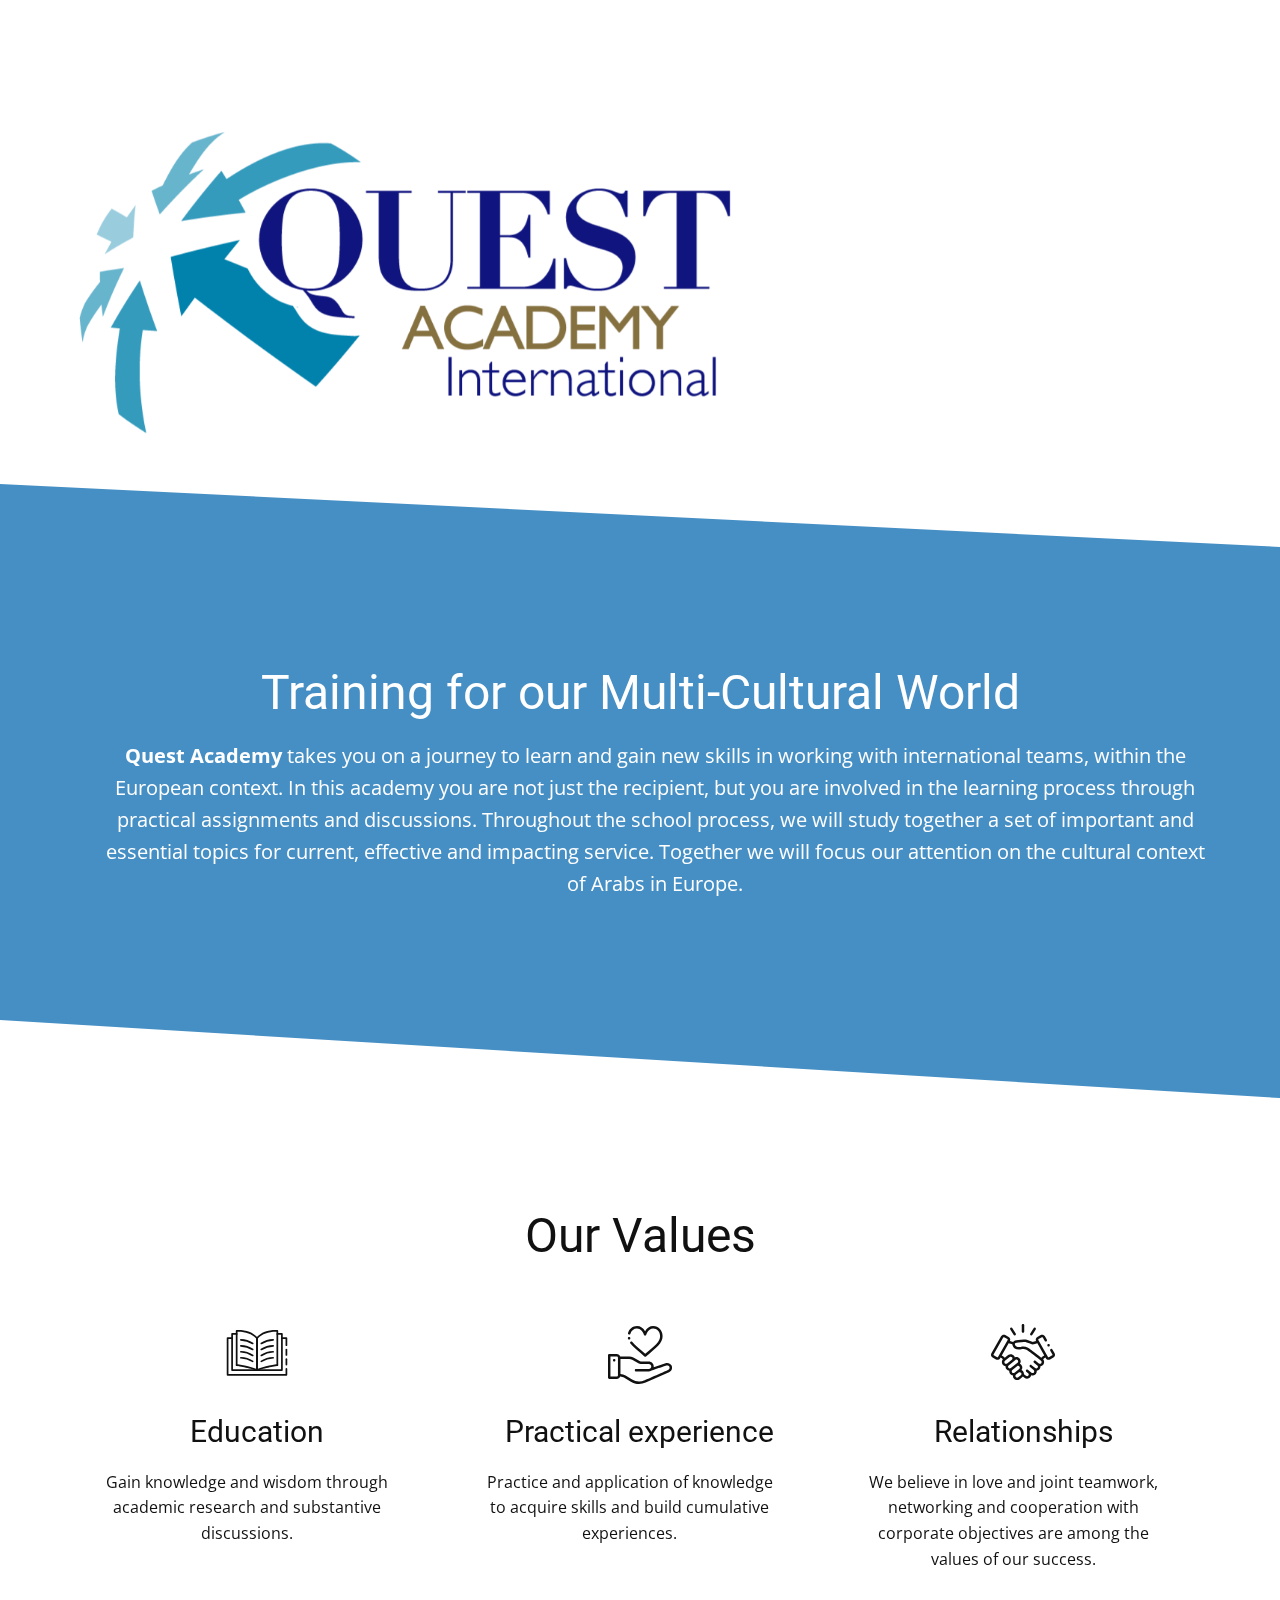
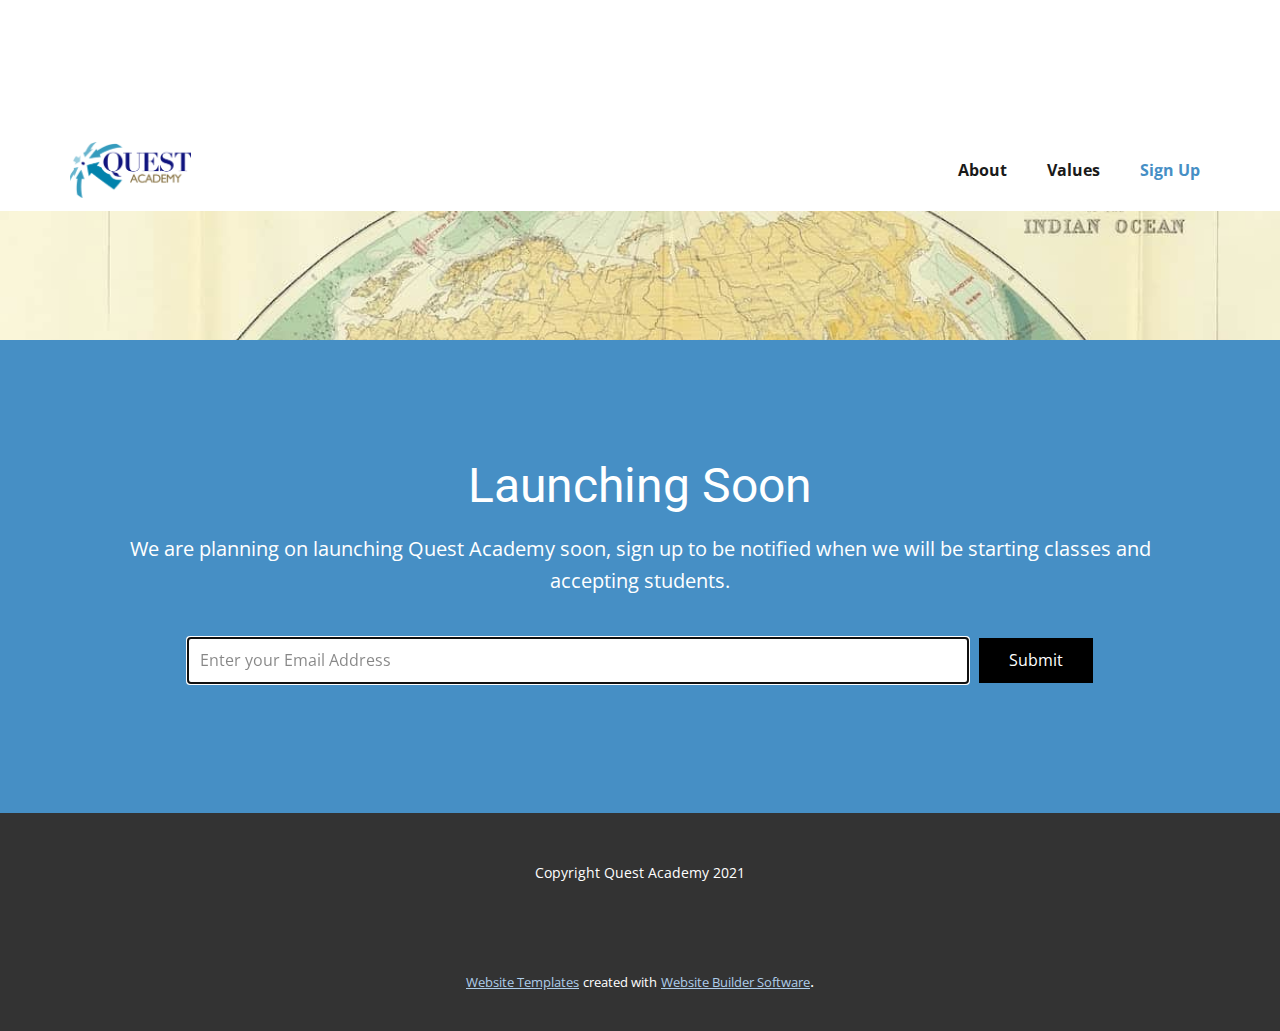
==== commit bca50e1a: "fixed logo" ====
--- a/Home.html
+++ b/Home.html
@@ -67,7 +67,7 @@
         </nav>
       </div></header>
     <section class="u-clearfix u-image u-parallax u-shading u-section-1" id="home" data-image-width="2000" data-image-height="1333">
-      <img src="images/QAInternationalLogoNoDot.png" alt="" class="u-align-left u-image u-image-default u-image-1" data-image-width="1000" data-image-height="579" data-animation-name="fadeIn" data-animation-duration="1000" data-animation-delay="0" data-animation-direction="Left">
+      <img src="images/QAInternational.png" alt="" class="u-align-left u-image u-image-default u-image-1" data-image-width="1000" data-image-height="579" data-animation-name="fadeIn" data-animation-duration="1000" data-animation-delay="0" data-animation-direction="Left">
       <div class="u-expanded-width u-shape u-shape-svg u-text-custom-color-1 u-shape-1">
         <svg class="u-svg-link" preserveAspectRatio="none" viewBox="0 0 160 160" style=""><use xmlns:xlink="http://www.w3.org/1999/xlink" xlink:href="#svg-f0b7"></use></svg>
         <svg class="u-svg-content" viewBox="0 0 160 160" x="0px" y="0px" id="svg-f0b7"><path d="M160,160H0V0L160,160z"></path></svg>
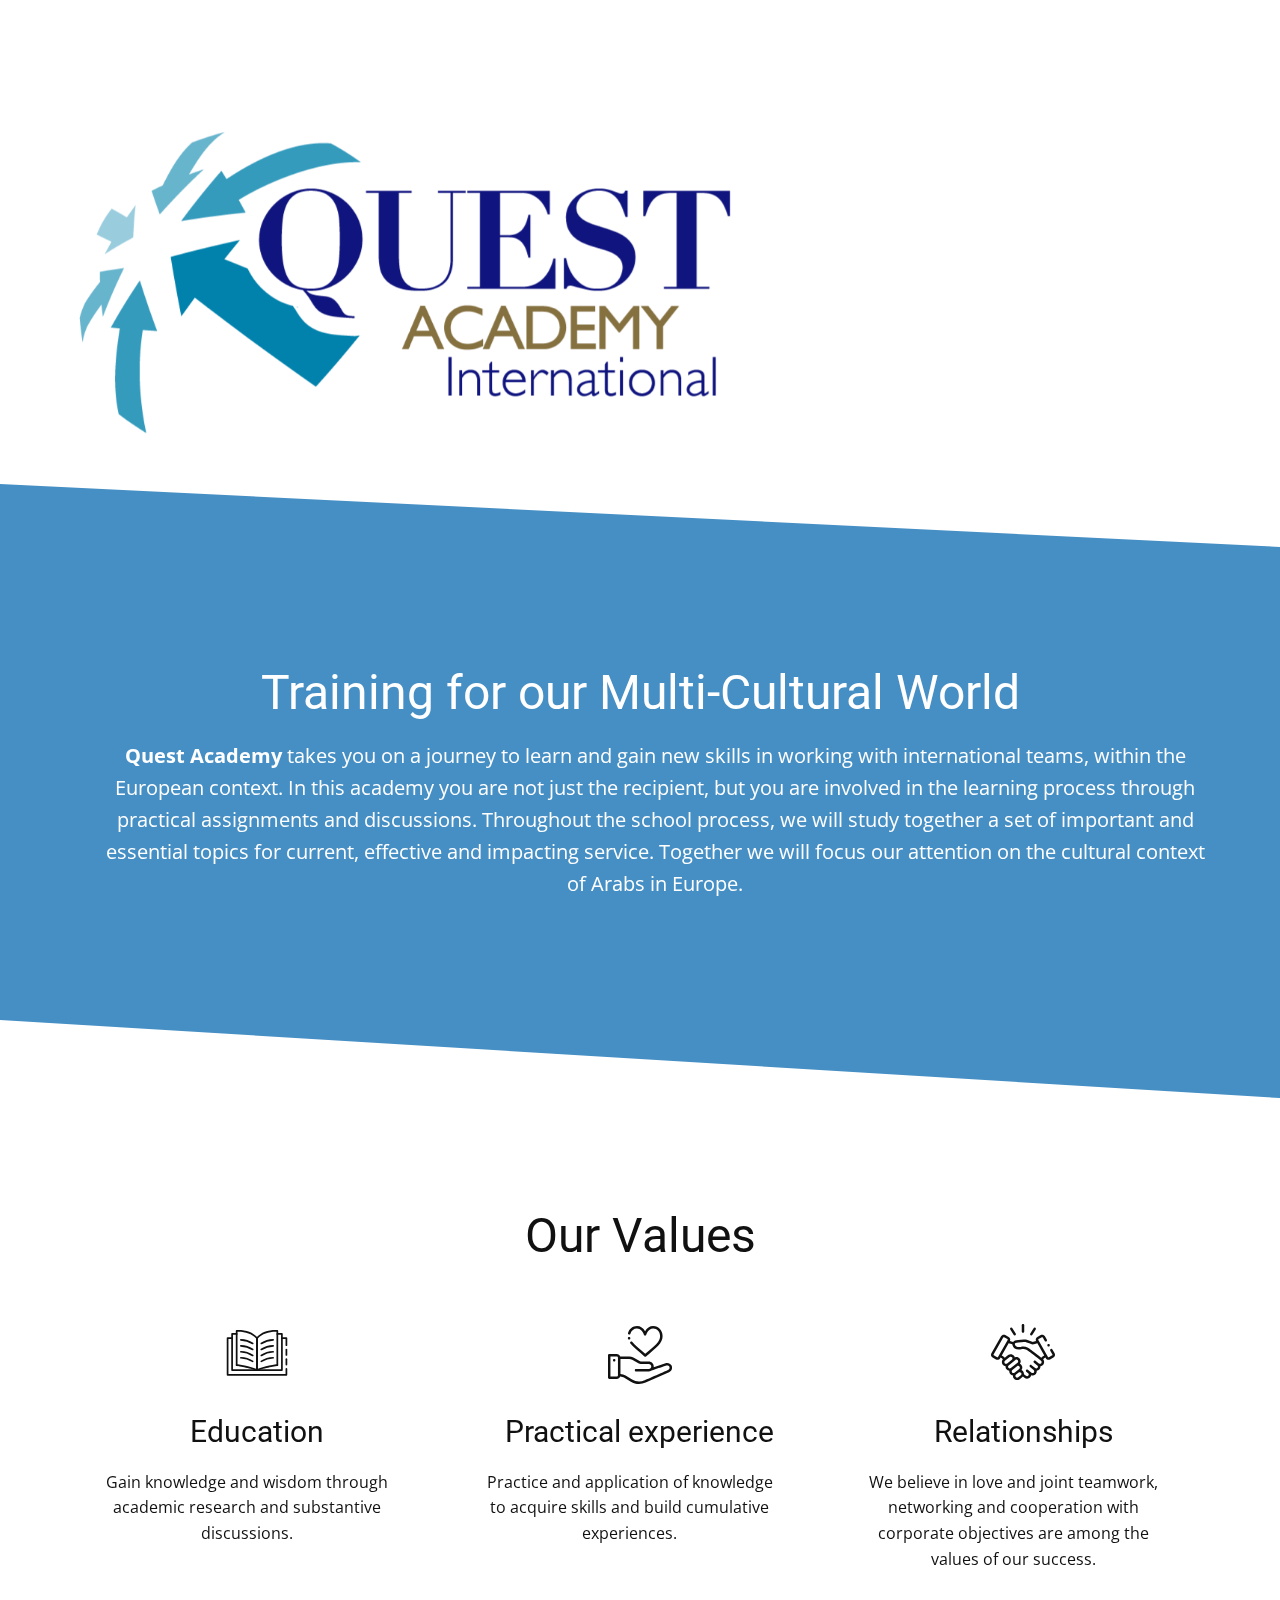
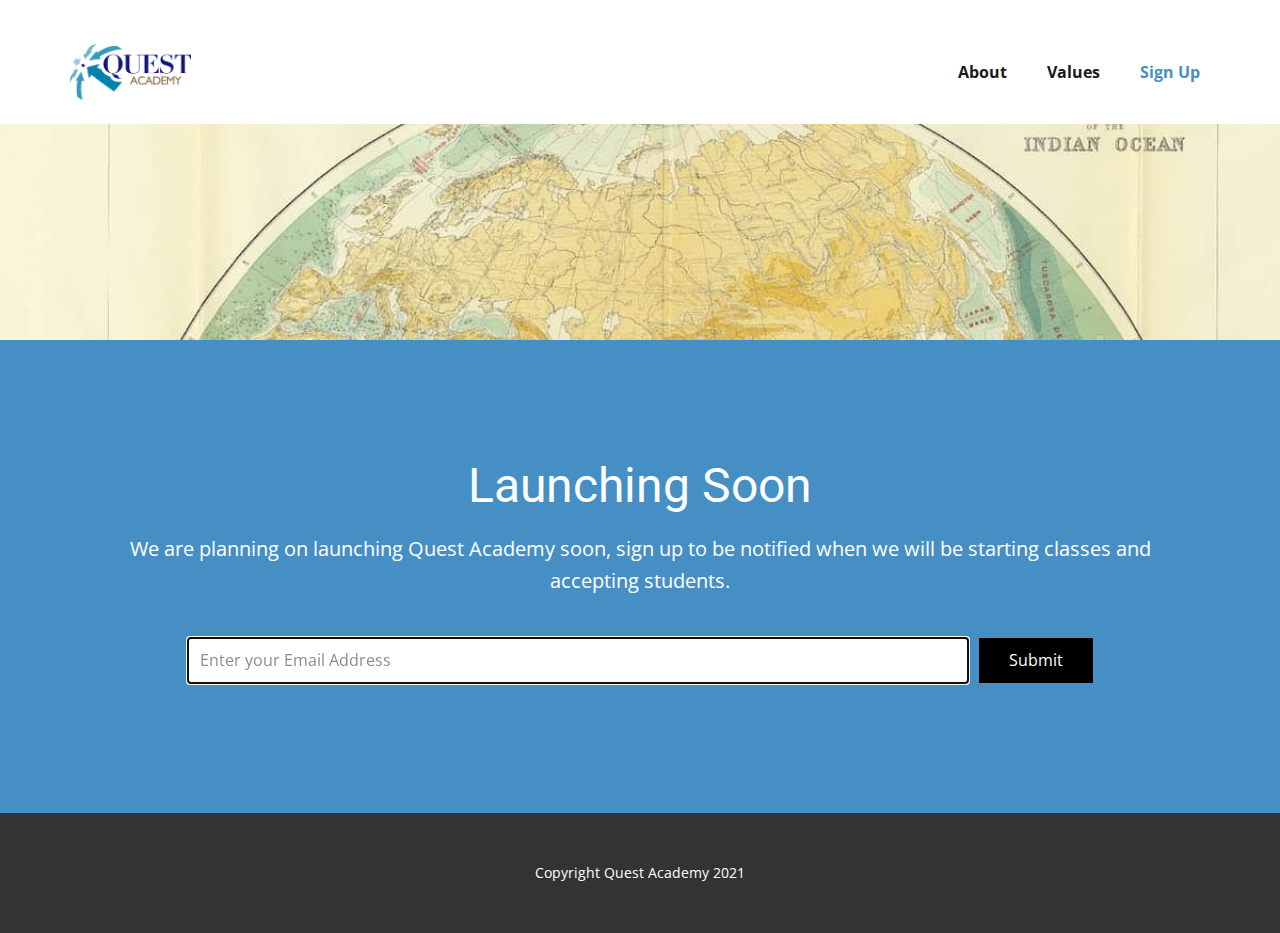
==== commit 2227e522: "removed footer ads" ====
--- a/Home.html
+++ b/Home.html
@@ -148,16 +148,6 @@
     <footer class="u-align-center u-clearfix u-footer u-grey-80 u-footer" id="sec-b303"><div class="u-clearfix u-sheet u-sheet-1">
         <p class="u-small-text u-text u-text-variant u-text-1">Copyright Quest Academy 2021</p>
       </div></footer>
-    <section class="u-backlink u-clearfix u-grey-80">
-      <a class="u-link" href="https://nicepage.com/website-templates" target="_blank">
-        <span>Website Templates</span>
-      </a>
-      <p class="u-text">
-        <span>created with</span>
-      </p>
-      <a class="u-link" href="https://nicepage.com/" target="_blank">
-        <span>Website Builder Software</span>
-      </a>. 
-    </section>
+    
   </body>
 </html>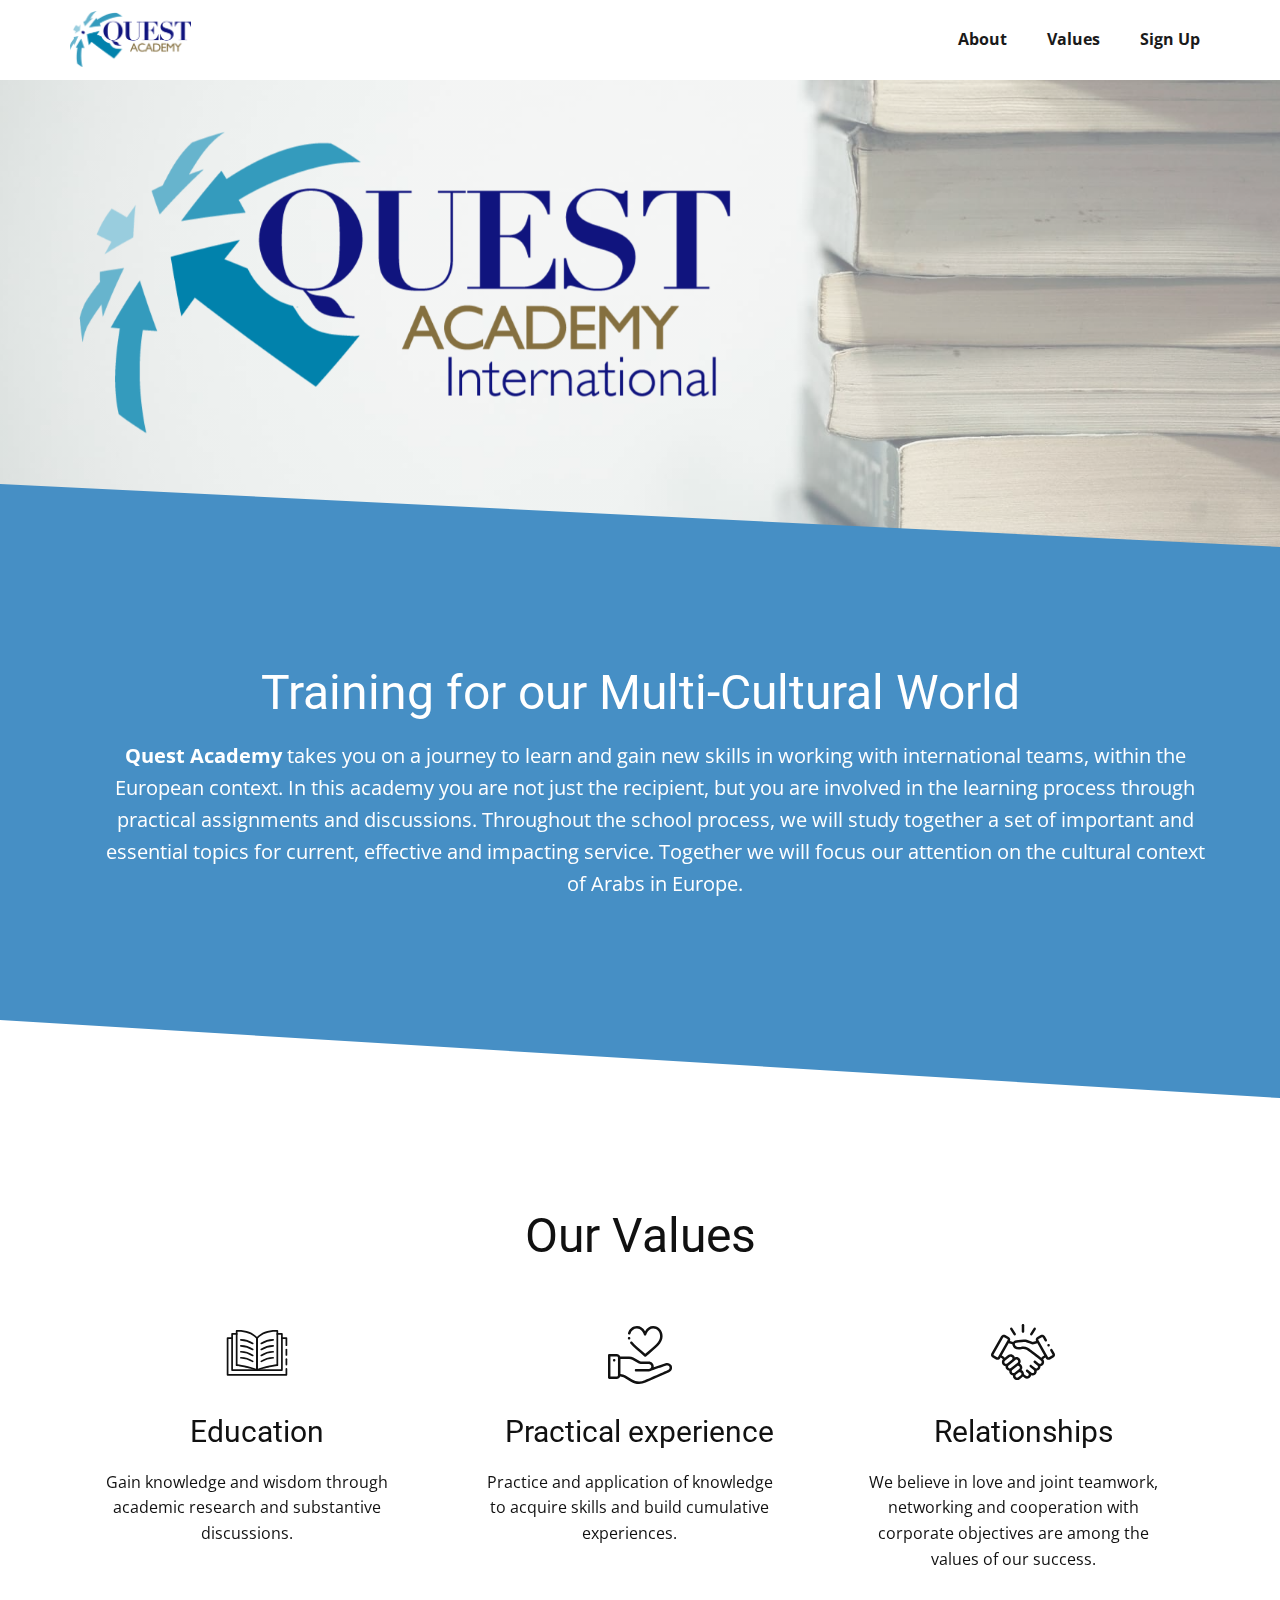
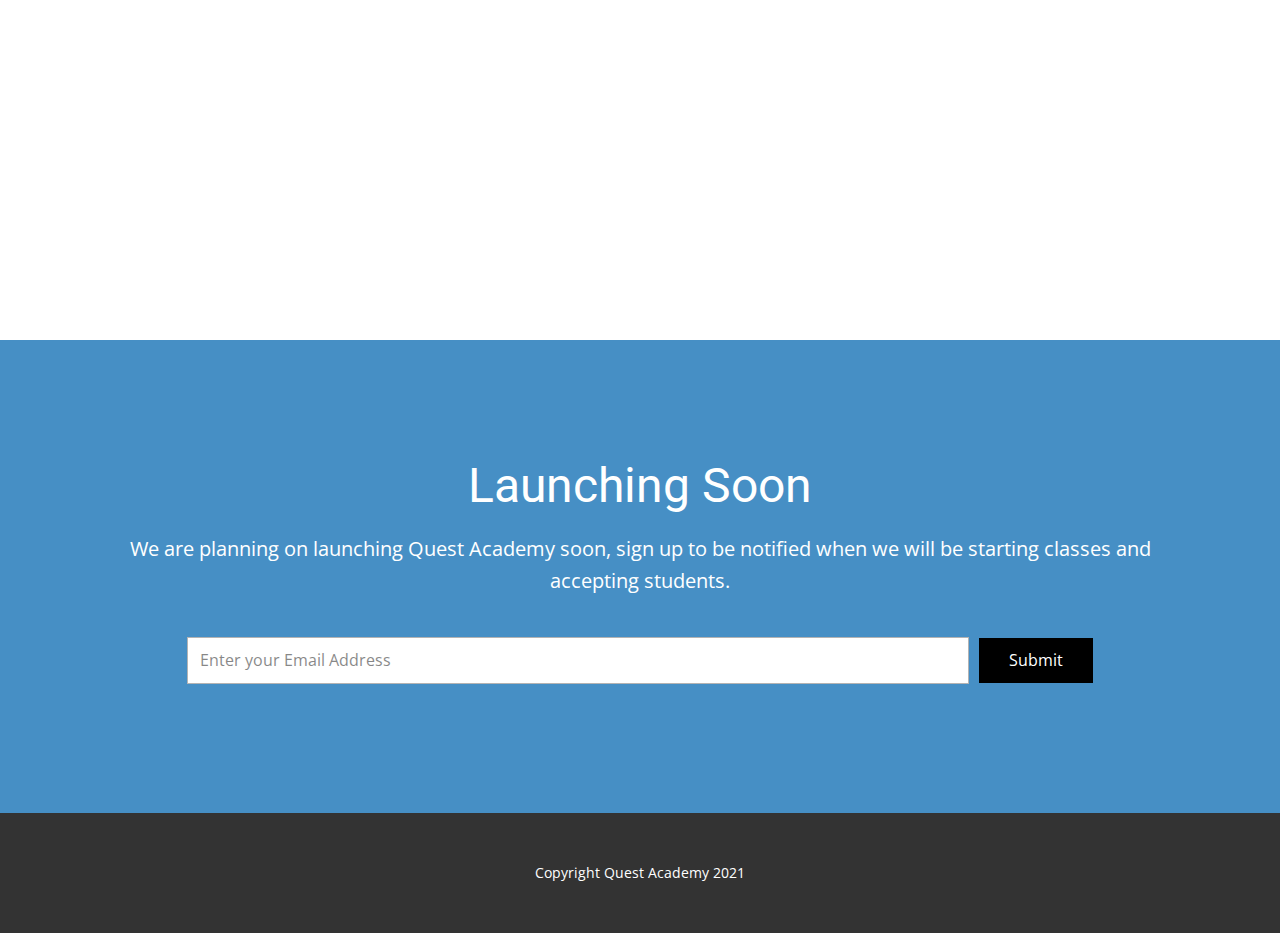
==== commit 4d1b796c: "fixed autofocus in form" ====
--- a/Home.html
+++ b/Home.html
@@ -128,7 +128,7 @@
             <input type="hidden" id="pageId" name="pageId" value="876916446">
             <div class="u-form-email u-form-group">
               <label for="email-a28e" class="u-form-control-hidden u-label">Email</label>
-              <input type="email" placeholder="Enter your Email Address" id="email-a28e" name="EMAIL" class="u-border-1 u-border-grey-30 u-input u-input-rectangle u-white" required="" autofocus="autofocus">
+              <input type="email" placeholder="Enter your Email Address" id="email-a28e" name="EMAIL" class="u-border-1 u-border-grey-30 u-input u-input-rectangle u-white" required="">
             </div>
             <div class="u-align-left u-form-group u-form-submit">
               <a href="#" class="u-black u-btn u-btn-submit u-button-style u-hover-white u-btn-1">Submit</a>
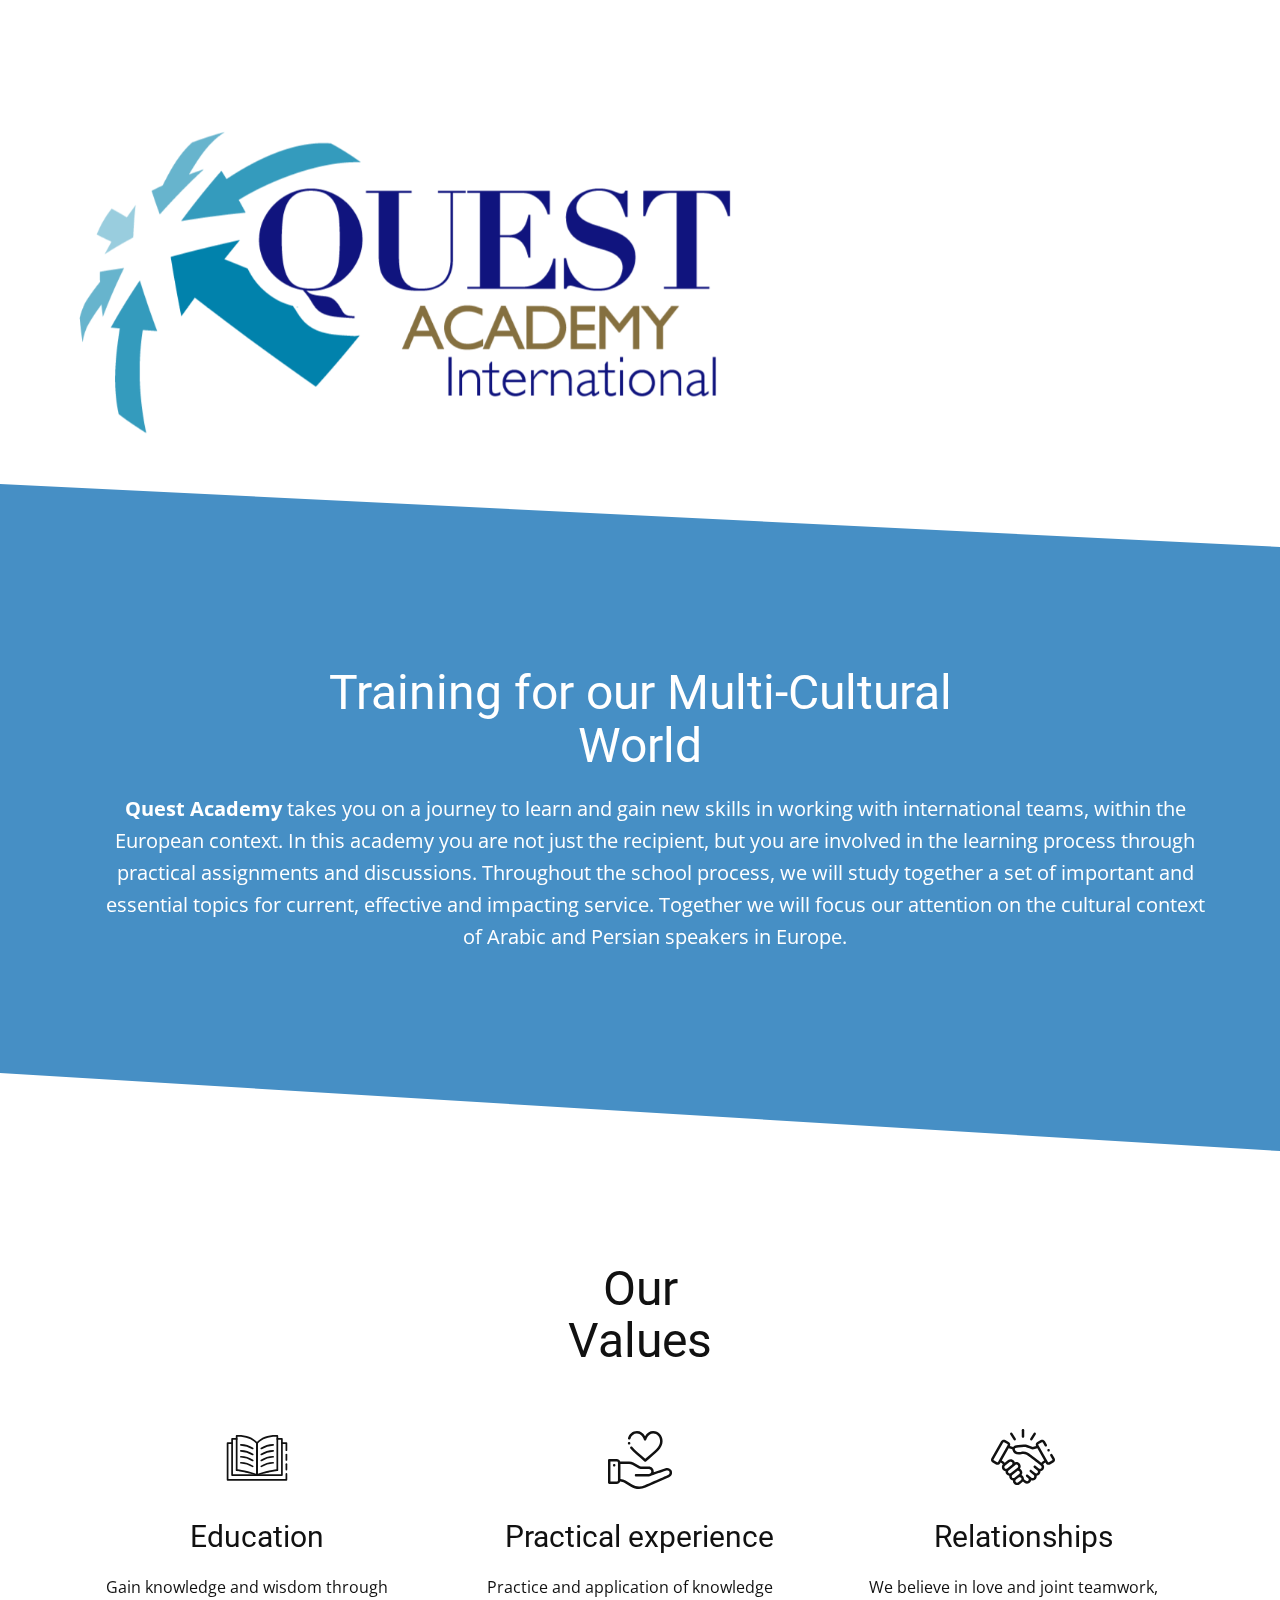
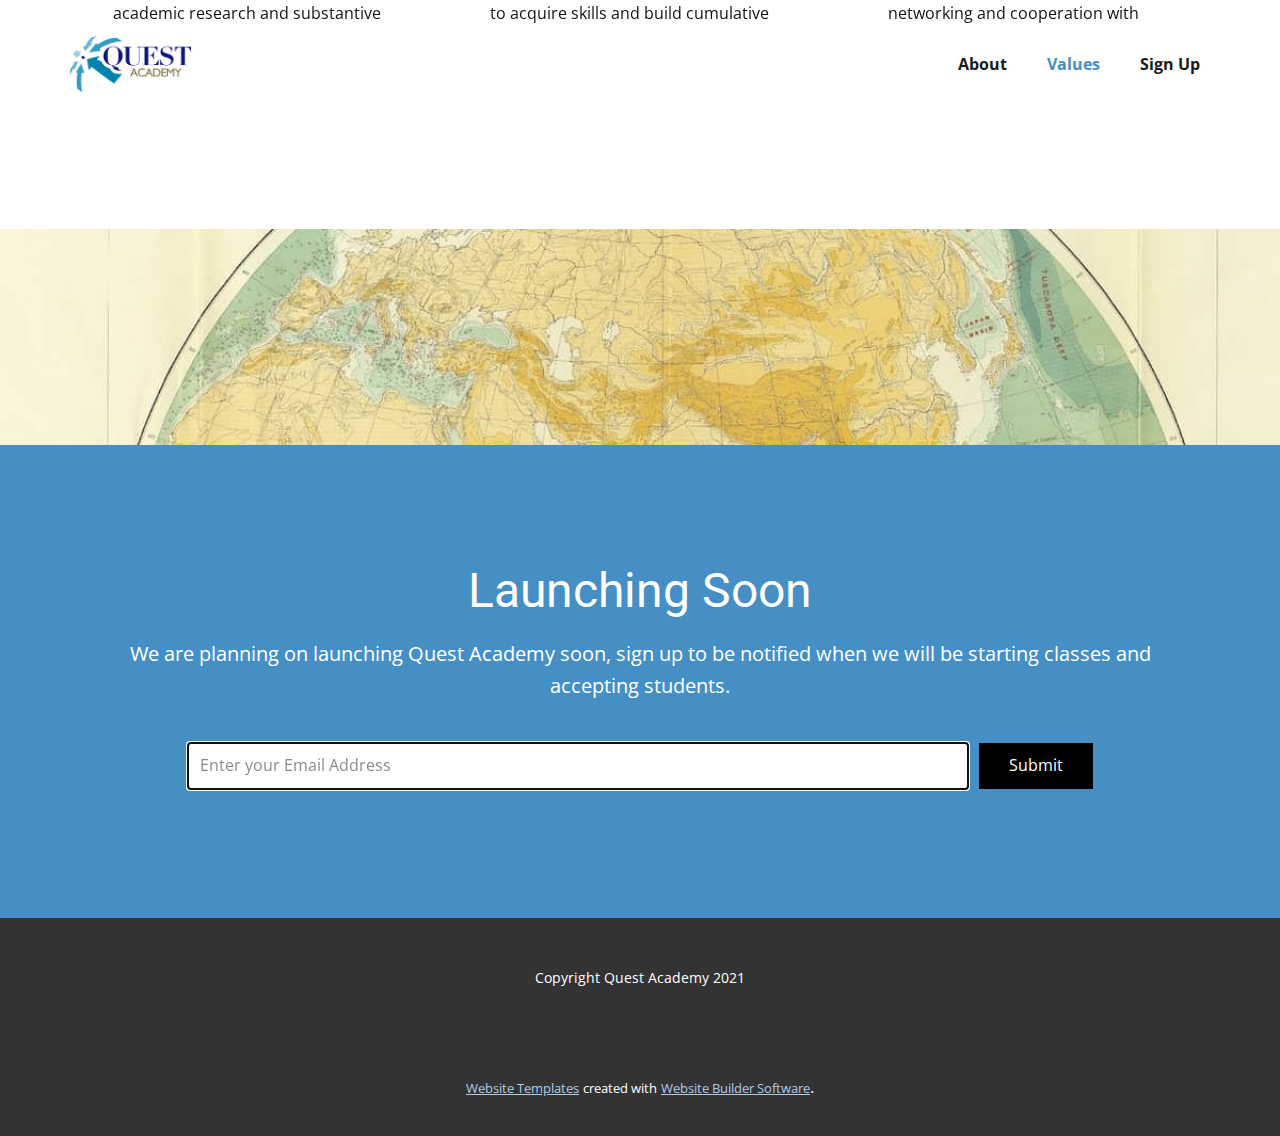
==== commit 9d2c279c: "changed some text" ====
--- a/Home.html
+++ b/Home.html
@@ -66,7 +66,7 @@
           </div>
         </nav>
       </div></header>
-    <section class="u-clearfix u-image u-parallax u-shading u-section-1" id="home" data-image-width="2000" data-image-height="1333">
+    <section class="skrollable u-clearfix u-image u-parallax u-shading u-section-1" id="home" data-image-width="2000" data-image-height="1333">
       <img src="images/QAInternational.png" alt="" class="u-align-left u-image u-image-default u-image-1" data-image-width="1000" data-image-height="579" data-animation-name="fadeIn" data-animation-duration="1000" data-animation-delay="0" data-animation-direction="Left">
       <div class="u-expanded-width u-shape u-shape-svg u-text-custom-color-1 u-shape-1">
         <svg class="u-svg-link" preserveAspectRatio="none" viewBox="0 0 160 160" style=""><use xmlns:xlink="http://www.w3.org/1999/xlink" xlink:href="#svg-f0b7"></use></svg>
@@ -75,9 +75,9 @@
     </section>
     <section class="u-clearfix u-custom-color-1 u-section-2" id="about">
       <div class="u-clearfix u-sheet u-sheet-1">
-        <h1 class="u-align-center u-text u-text-default u-text-1" data-animation-name="fadeIn" data-animation-duration="1000" data-animation-delay="0" data-animation-direction="">Training for our Multi-Cultural World</h1>
-        <p class="u-align-center u-large-text u-text u-text-default u-text-font u-text-variant u-text-2" data-animation-name="fadeIn" data-animation-duration="1000" data-animation-delay="0">
-          <span style="font-weight: 700;">Quest Academy</span> takes you on a journey to learn and gain new skills in working with international teams, within the European context. In this academy you are not just the recipient, but you are involved in the learning process through practical assignments and discussions. Throughout the school process, we will study together a set of important and essential topics for current, effective and impacting service. Together we will focus our attention on the cultural context of Arabs in Europe.
+        <h1 class="u-align-center u-text u-text-1" data-animation-name="fadeIn" data-animation-duration="1000" data-animation-delay="0" data-animation-direction="">Training for our Multi-Cultural World</h1>
+        <p class="u-align-center u-large-text u-text u-text-font u-text-variant u-text-2" data-animation-name="fadeIn" data-animation-duration="1000" data-animation-delay="0">
+          <span style="font-weight: 700;">Quest Academy</span> takes you on a journey to learn and gain new skills in working with international teams, within the European context. In this academy you are not just the recipient, but you are involved in the learning process through practical assignments and discussions. Throughout the school process, we will study together a set of important and essential topics for current, effective and impacting service. Together we will focus our attention on the cultural context of Arabic and Persian speakers in Europe.
         </p>
       </div>
     </section>
@@ -86,7 +86,7 @@
         <svg class="u-svg-link" preserveAspectRatio="none" viewBox="0 0 160 160" style=""><use xmlns:xlink="http://www.w3.org/1999/xlink" xlink:href="#svg-7c71"></use></svg>
         <svg class="u-svg-content" viewBox="0 0 160 160" x="0px" y="0px" id="svg-7c71"><path d="M160,160H0V0L160,160z"></path></svg>
       </div>
-      <h1 class="u-align-center u-text u-text-default u-text-1" data-animation-name="fadeIn" data-animation-duration="1000" data-animation-delay="0">Our Values</h1>
+      <h1 class="u-align-center u-text u-text-1" data-animation-name="fadeIn" data-animation-duration="1000" data-animation-delay="0">Our Values</h1>
     </section>
     <section class="u-align-center u-clearfix u-section-4" id="sec-cf0f">
       <div class="u-clearfix u-sheet u-sheet-1">
@@ -115,20 +115,18 @@
         </div>
       </div>
     </section>
-    <section class="u-clearfix u-image u-parallax u-section-5" id="sec-227b" data-image-width="1200" data-image-height="1186">
+    <section class="skrollable u-clearfix u-image u-parallax u-section-5" id="sec-227b" data-image-width="1200" data-image-height="1186">
       <div class="u-clearfix u-sheet u-sheet-1"></div>
     </section>
     <section class="u-clearfix u-custom-color-1 u-section-6" id="signUp">
       <div class="u-clearfix u-sheet u-sheet-1">
-        <h1 class="u-align-center u-text u-text-default u-text-1">Launching Soon</h1>
-        <p class="u-align-center u-large-text u-text u-text-default u-text-font u-text-variant u-text-2">We are planning on launching Quest Academy soon, sign up to be notified when we will be starting classes and accepting students.</p>
+        <h1 class="u-align-center u-text u-text-1">Launching Soon</h1>
+        <p class="u-align-center u-large-text u-text u-text-font u-text-variant u-text-2">We are planning on launching Quest Academy soon, sign up to be notified when we will be starting classes and accepting students.</p>
         <div class="u-align-center u-form u-form-1">
           <form action="https://questacademyinternational.us1.list-manage.com/subscribe/post?u=75ea905b2acad8e9fc713eb30&amp;amp;id=ac96e9e968" method="POST" class="u-clearfix u-form-horizontal u-form-spacing-10 u-inner-form" style="padding: 10px" source="mailchimp" name="form">
-            <input type="hidden" id="siteId" name="siteId" value="46840313">
-            <input type="hidden" id="pageId" name="pageId" value="876916446">
             <div class="u-form-email u-form-group">
               <label for="email-a28e" class="u-form-control-hidden u-label">Email</label>
-              <input type="email" placeholder="Enter your Email Address" id="email-a28e" name="EMAIL" class="u-border-1 u-border-grey-30 u-input u-input-rectangle u-white" required="">
+              <input type="email" placeholder="Enter your Email Address" id="email-a28e" name="EMAIL" class="u-border-1 u-border-grey-30 u-input u-input-rectangle u-white" required="" autofocus="autofocus">
             </div>
             <div class="u-align-left u-form-group u-form-submit">
               <a href="#" class="u-black u-btn u-btn-submit u-button-style u-hover-white u-btn-1">Submit</a>
@@ -148,6 +146,16 @@
     <footer class="u-align-center u-clearfix u-footer u-grey-80 u-footer" id="sec-b303"><div class="u-clearfix u-sheet u-sheet-1">
         <p class="u-small-text u-text u-text-variant u-text-1">Copyright Quest Academy 2021</p>
       </div></footer>
-    
+    <section class="u-backlink u-clearfix u-grey-80">
+      <a class="u-link" href="https://nicepage.com/website-templates" target="_blank">
+        <span>Website Templates</span>
+      </a>
+      <p class="u-text">
+        <span>created with</span>
+      </p>
+      <a class="u-link" href="https://nicepage.com/" target="_blank">
+        <span>Website Builder Software</span>
+      </a>. 
+    </section>
   </body>
 </html>--- a/Home.css
+++ b/Home.css
@@ -68,21 +68,28 @@
 
 .u-section-2 .u-text-1 {
   animation-duration: 1000ms;
-  margin: 120px auto 0 191px;
+  margin: 120px 191px 0;
 }
 
 .u-section-2 .u-text-2 {
   animation-duration: 1000ms;
-  margin: 20px auto 120px 30px;
+  margin: 20px 0 120px 30px;
 }
 
 @media (max-width: 1199px) {
   .u-section-2 .u-text-1 {
+    margin-right: 91px;
     margin-left: 176px;
   }
 
   .u-section-2 .u-text-2 {
     margin-left: 15px;
+  }
+}
+
+@media (max-width: 991px) {
+  .u-section-2 .u-text-1 {
+    margin-right: 0;
   }
 }
 
@@ -108,7 +115,35 @@
 
 .u-section-3 .u-text-1 {
   animation-duration: 1000ms;
-  margin: 112px auto 26px;
+  margin: 112px 532px 26px;
+}
+
+@media (max-width: 1199px) {
+  .u-section-3 .u-text-1 {
+    margin-left: 432px;
+    margin-right: 432px;
+  }
+}
+
+@media (max-width: 991px) {
+  .u-section-3 .u-text-1 {
+    margin-left: 322px;
+    margin-right: 322px;
+  }
+}
+
+@media (max-width: 767px) {
+  .u-section-3 .u-text-1 {
+    margin-left: 232px;
+    margin-right: 232px;
+  }
+}
+
+@media (max-width: 575px) {
+  .u-section-3 .u-text-1 {
+    margin-left: 132px;
+    margin-right: 132px;
+  }
 }.u-section-4 .u-sheet-1 {
   min-height: 435px;
 }
@@ -308,7 +343,7 @@
 }
 
 .u-section-6 .u-text-1 {
-  margin: 120px auto 0;
+  margin: 120px 397px 0;
 }
 
 .u-section-6 .u-text-2 {
@@ -326,19 +361,41 @@
   border-style: none;
 }
 
-@media (max-width: 991px) {
+@media (max-width: 1199px) {
+  .u-section-6 .u-text-1 {
+    margin-left: 297px;
+    margin-right: 297px;
+  }
+}
+
+@media (max-width: 991px) {
+  .u-section-6 .u-text-1 {
+    margin-left: 187px;
+    margin-right: 187px;
+  }
+
   .u-section-6 .u-form-1 {
     width: 720px;
   }
 }
 
 @media (max-width: 767px) {
+  .u-section-6 .u-text-1 {
+    margin-left: 97px;
+    margin-right: 97px;
+  }
+
   .u-section-6 .u-form-1 {
     width: 540px;
   }
 }
 
 @media (max-width: 575px) {
+  .u-section-6 .u-text-1 {
+    margin-left: 0;
+    margin-right: 0;
+  }
+
   .u-section-6 .u-form-1 {
     width: 340px;
   }
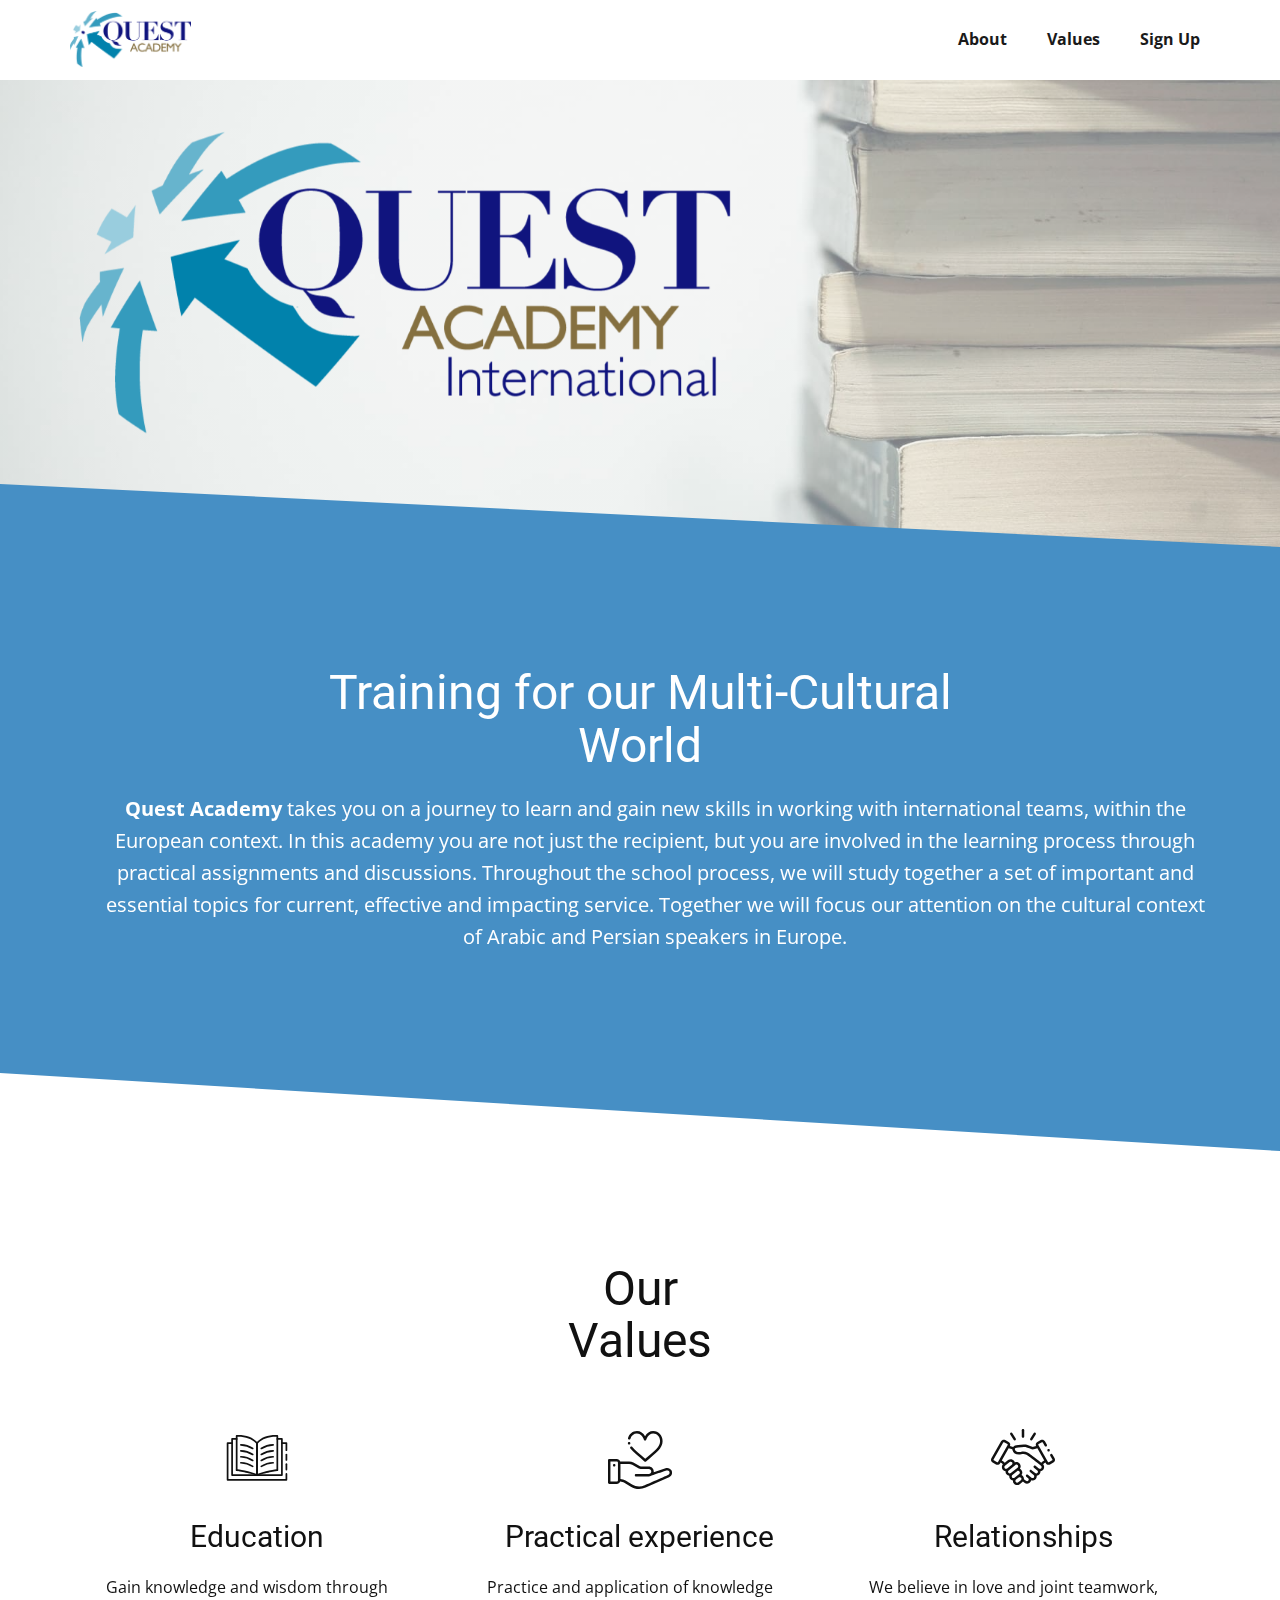
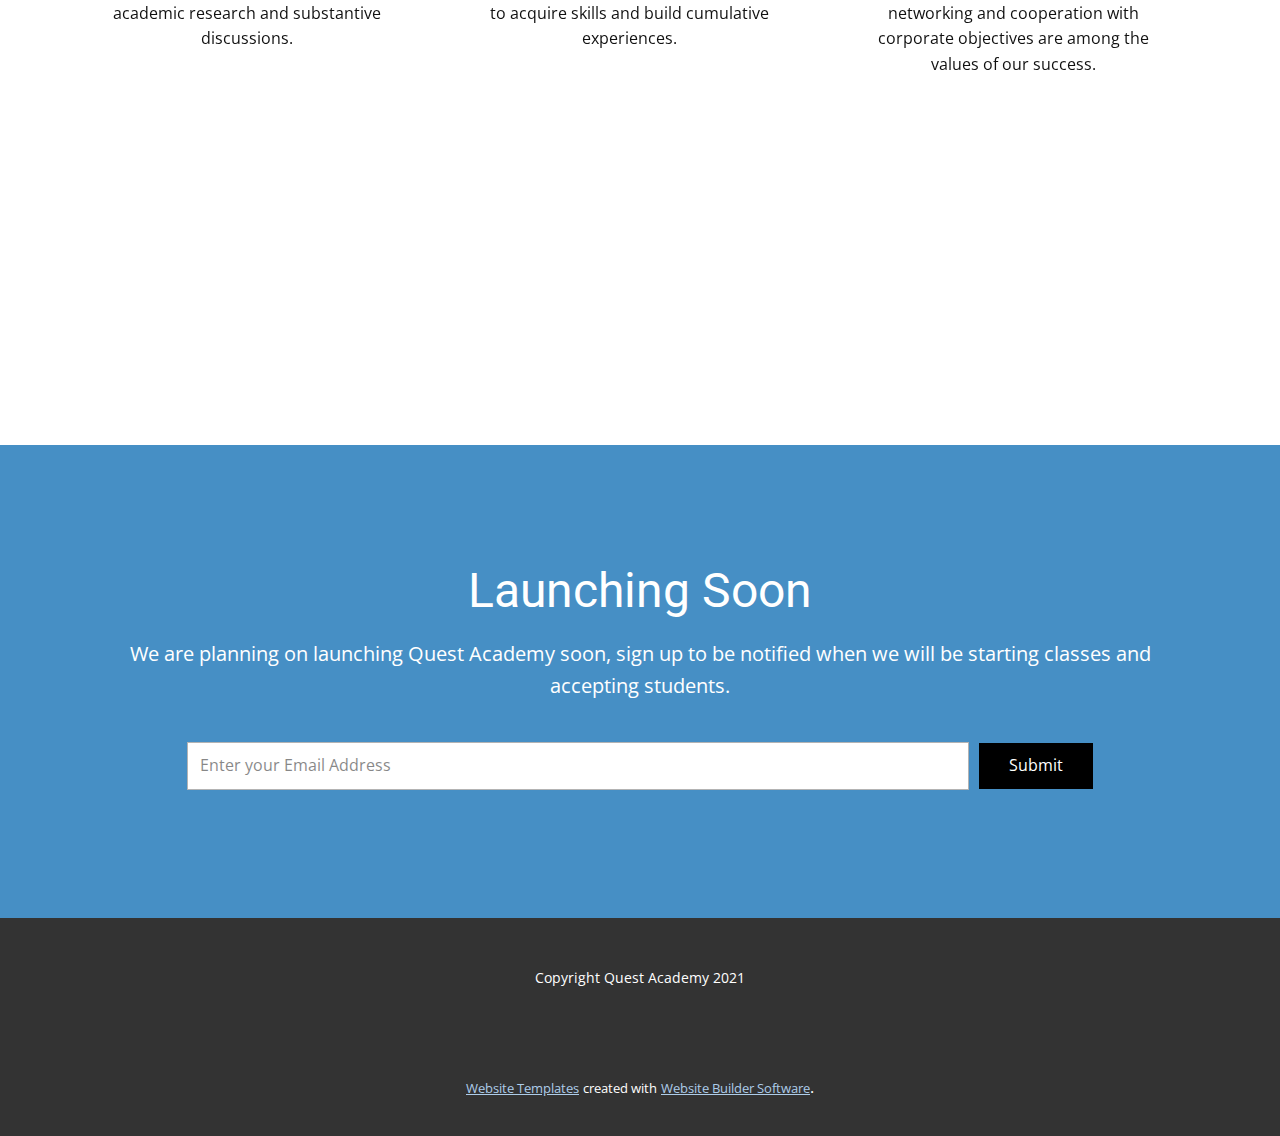
==== commit 596530f4: "remove autofocus again" ====
--- a/Home.html
+++ b/Home.html
@@ -126,7 +126,7 @@
           <form action="https://questacademyinternational.us1.list-manage.com/subscribe/post?u=75ea905b2acad8e9fc713eb30&amp;amp;id=ac96e9e968" method="POST" class="u-clearfix u-form-horizontal u-form-spacing-10 u-inner-form" style="padding: 10px" source="mailchimp" name="form">
             <div class="u-form-email u-form-group">
               <label for="email-a28e" class="u-form-control-hidden u-label">Email</label>
-              <input type="email" placeholder="Enter your Email Address" id="email-a28e" name="EMAIL" class="u-border-1 u-border-grey-30 u-input u-input-rectangle u-white" required="" autofocus="autofocus">
+              <input type="email" placeholder="Enter your Email Address" id="email-a28e" name="EMAIL" class="u-border-1 u-border-grey-30 u-input u-input-rectangle u-white" required="">
             </div>
             <div class="u-align-left u-form-group u-form-submit">
               <a href="#" class="u-black u-btn u-btn-submit u-button-style u-hover-white u-btn-1">Submit</a>
